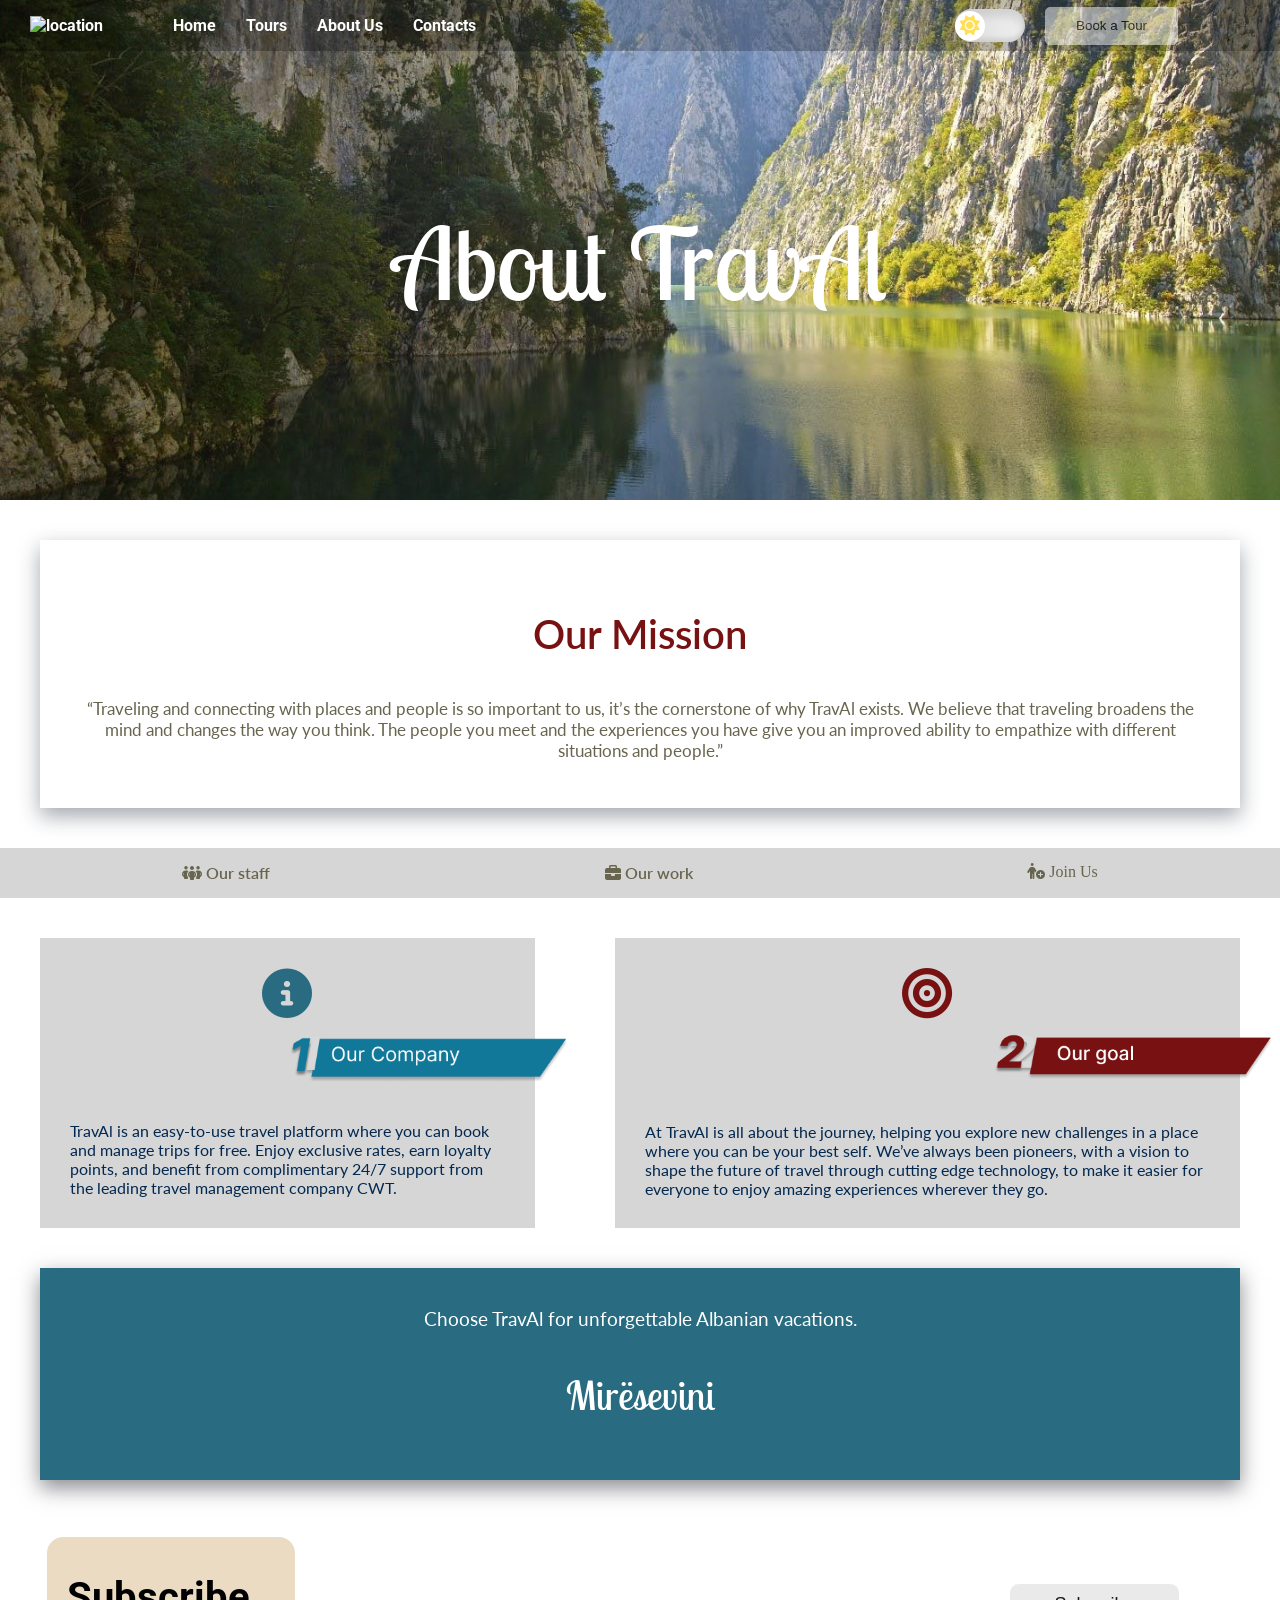
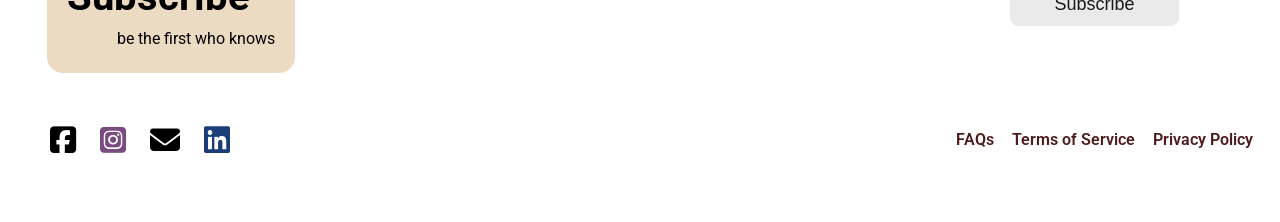
==== Views/aboutUs1.html @ ff3164f6 "Merge pull request #1 from IlviCumani/Amara Amara" ====
<!DOCTYPE html>
<html lang="en">
<head>
  <meta charset="UTF-8">
  <meta name="viewport" content="width=device-width, initial-scale=1.0">
  <title>About TravAl</title>
  <link rel="stylesheet" href="../css/Styling.css">
  <link rel="stylesheet" href="../css/wintermode.css">
  <script src="https://code.jquery.com/jquery-3.6.0.min.js"></script>
</head>
<body>
   <!-- -------------------------------HEADER---------------------- -->
   <div class="container1">
    <header class="header">
    <nav class="navbar1">
      <div class="brand-titlee"> <a href="#"><img src="../Images/location.png" id="location" alt="location"></a></div>
      <div class="elements">
        <ul>
          <li><a href="./index.html" class="l" id="l0">Home</a></li>
    <li><a href="#" class="l" id="l1">Tours</a></li>
    <li><a href="./aboutUs1.html" class="l" id="l2">About Us</a></li>
    <li><a href="./contact.html" class="l" id="l3">Contacts</a></li>
  </ul>
  </div>
  </nav>
  <nav class="navbar2">
    <div class="btnn summer-mode" >
      <div class="btnn__indicator summer-mode">
        <div class="btnn__icon-container">
          <i class="btnn__icon fa-solid summer-mode"></i>
        </div>
      </div>
    </div>
    <button class="booking">Book a Tour</button>
  
    <div class="lang-menuu">
      <div class="selected-langg">
      </div>
      <ul>
        <li><a id="en" class="lang-btn active" href="" language="english" >English</a></li>
        <li><a id="de" class="lang-btn" href="" language="german">German</a></li>
        <li><a id="it" class="lang-btn" href="" language="italian">Italian</a></li>
        <li><a id="fr" class="lang-btn" href="" language="french">French</a></li>
        <li><a id="es" class="lang-btn" href="" language="espanol">Espanol</a></li>
      </ul>
    </div>
    <a href="" class="toggle-buttonn">
      <span class="bar"></span>
      <span class="bar"></span>
      <span class="bar"></span>
    </a>
  </nav>
  </header>
  </div>

  <div class="titlee summer-mode" id="t">
    <p>About TravAl</p>
  </div>
  <!-- ---------------------------------HEADER FINISHED---------------------------- -->
  <div class="ourMission">
    <p class="title">Our Mission<p>
    <p class="content">“Traveling and connecting with places and people is so important to us, it’s the cornerstone of why TravAl exists.
      We believe that traveling broadens the mind and changes the way you think. The people you meet and the experiences you have give you an improved ability to empathize with different situations and people.”</p>
  </div>
  <div class="shortNav">
    <ul>
      <li><i class="fa-solid fa-people-group fa-bounce"></i> <a href="./ourStaff1.html">Our staff</a></li>
      <li><i class="fa-solid fa-briefcase fa-bounce"></i>  <a href="">Our work</a></li>
      <li id="join-us-icon"><i class="fa-solid fa-person-circle-plus fa-bounce"></i> Join Us</li>
    </ul>
  </div>
  <div class="travAlCards">
    <div class="ourCompany">
      <h1 style="margin: 0;"><i class="inIcon fa-solid fa-circle-info"></i></h1>
      <h1 class="t"><img src="../Images/title.png" alt="" id="t1"></h1>
      <p>TravAl is an easy-to-use travel platform where you can book and manage trips for free.
        Enjoy exclusive rates, earn loyalty points, and benefit from complimentary 24/7 support from the leading travel management company CWT.</p>
    </div>
    <div class="ourGoal">
      <h1 style="margin: 0;"><i class="inIcon fa-solid fa-bullseye"></i></h1>
      <h1 class="t"><img src="../Images/title2.png" alt="" id="t2"></h1>
      <p>At TravAl is all about the journey, helping you explore new challenges in a place where you can be your best self. We’ve always been pioneers, with a vision to shape the future of travel through cutting edge technology, to make it easier for everyone to enjoy amazing experiences wherever they go.</p>
    </div>
  </div>
  <div class="welcome">
    <p class="text">Choose TravAl for unforgettable Albanian vacations.</p>
    <p class="welcomeText">Mirësevini</p>
  </div>
  
  <!-- -----------------------FOOTER------------------ -->
  <div class="container2" id="c2">
    <div class="shore-part">
      <div class="sub" id="sub">
        <h1>Subscribe</h1>
        <p>be the first who knows</p>
      </div>
      <button class="btn">Subscribe</button>
    </div>
    <div class="shore2">
      <div class="socials">
      <ul>
        <li><i class="footer__icons fa-brands fa-square-facebook"></i></li>
        <li><i class="footer__icons fa-brands fa-square-instagram" style="color: #7a4b81;"></i></li>
        <li><i class="footer__icons fa-solid fa-envelope"></i></li>
        <li><i class="footer__icons fa-brands fa-linkedin" style="color: #1a3d7a;"></i></li>
      </ul>
    </div>
    <div class="others">
      <a href="">FAQs</a>
      <a href="">Terms of Service</a>
      <a href="">Privacy Policy</a>
    </div>
    </div>
    <hr style="border:1px solid rgb(255, 255, 255);">
    <p class="cop">@copyright2023</p>
  </div>
  <div id="join-us-popup-container"></div>
  
  <!-- <script src="../Controlls/script.js"></script> -->
  <script src="../Controlls/load-join-us.js"></script>
  <script src="../Controlls/temp.js"></script>
</body>
</html>
---- css/Styling.css ----
@import url("https://fonts.googleapis.com/css2?family=Lato:wght@100;400&family=Lobster+Two&family=Montserrat:wght@400;600&family=Roboto:wght@100;400&family=Ubuntu&display=swap");
@import url("https://fonts.googleapis.com/css2?family=ABeeZee&display=swap");
@import url("https://fonts.googleapis.com/css2?family=ABeeZee&family=Lobster&display=swap");
@import url("https://fonts.googleapis.com/css2?family=Lobster+Two&family=Montserrat:wght@400;600&family=Roboto:wght@100;400&family=Ubuntu&display=swap");
@import url("https://cdnjs.cloudflare.com/ajax/libs/font-awesome/6.4.2/css/all.min.css");


/* -----------------------HEADER--------------------- */
#location{
  width: 100px;
  height: 100px;
}
.navbar{
  background-color: red;
}
.toggle-buttonn{
  position: absolute;
  /* top: .70rem; */
  right: 2rem;
  display: none;
  flex-direction: column;
  justify-content: space-between;
  width: 30px;
  height: 21px;
}
.toggle-buttonn .bar{
  height: 3px;
  width: 100%;
  background-color: white;
  border-radius: 10px;
}
.navbar1{
  display: flex;
  align-items: center;
}

.navbar2{
  display: flex;
  align-items: center;
  margin-right: 50px;
}

.navbar1 ul{
  /* position: absolute; */
  list-style: none;
  display: flex;
  flex-direction: row;
}
.navbar1 a{
  position: relative;
  text-decoration: none;
  margin-left: 30px;
  color: white;
  font-weight: bold;
  font-family: 'Roboto';
}
.l::before{
  content:'';
  position:absolute;
  top:100%;
  left:0;
  width:0;
  height:2px;
  background: #fff;
  transition: .3s;
}

.l:hover::before{
  width: 100%;
}
header{
  position:fixed;
  background: transparent;
  background-color: #0000003b;
  top:0;
  left:0;
  width: 100%;
  display: flex !important;
  justify-content: space-between;
  align-items: center;
  z-index:100;
}

.booking{
  background: white;
  color: black;
  opacity: 0.5;
  border: 1px white solid;
  border-radius: 5px;
  /* width: 100%; */
  padding-left: 30px;
  padding-right: 30px;
  height: 38px;
}

.booking:hover{
  background: white;
  opacity: 0.7;
}
.lang-menuu{
  margin-left: 20px;
  position: relative;
}

.lang-menuu ul{
  background-color: white;
  padding: 6px;
  border: 1px solid #f8f8f8;
  box-shadow: 0px 1px 10px rgba(0,0,0,0.2);
  /* list-style: none; */
  display: none;
  border-radius: 5px;
  position: absolute;
  top: 18px;
  right: 0;
}

.lang-menuu ul li a {
  width: 100px;
  display: block;
  padding: 5px;
}

.lang-menuu ul li{
  list-style: none;
  display: flex;
  justify-content: space-between;
}

.lang-menuu ul li a:before{
  content: '';
  display: inline-block;
  width: 32px;
  height: 32px;
  vertical-align: middle;
}

.lang-menuu:hover ul{
  display: block;
}
a{
  text-decoration: none;
}
.lang-menuu ul li a:hover{
  background-color: #f2f2f2;
}

#de::before{
  background-image: url(https://flagsapi.com/BE/flat/32.png);
}

#it::before{
  background-image: url(https://flagsapi.com/IT/flat/32.png);
}

#fr::before{
  background-image: url(https://flagsapi.com/FR/flat/32.png);
}

#es::before{
  background-image: url(https://flagsapi.com/ES/flat/32.png);
}

#en::before{
  background-image: url(https://flagsapi.com/US/flat/32.png);
}
.selected-langg{
  cursor:pointer;
  display: flex;
  justify-content: space-between;
  background-image: url(https://flagsapi.com/US/flat/32.png);
}

.selected-langg::before{
  content:'';
  display: block;
  width:32px;
  height:32px;
  /* background-image: url(https://flagsapi.com/US/flat/32.png); */
}
*{
  
  box-sizing: border-box;
}

/*---------------------------------BUTTONNNNNN---------------------------*/
:root{
  --dark-icon-color: #fff;
  --dark-color:#2b2b2b;
  --light-color:#f7f7f7;
  --light-icon-color:#FFDE59;
}
.btnn{
  background-color: #fff;
  width:70px;
  height:33px;
  border-radius: 3em;
  margin-right: 20px;
  box-shadow: inset 0 8px 60px rgba(0,0,0, .1), 
              inset 0 8px 8px rgba(0,0,0, .1),
              inset 0 -4px 4px rgba(0,0,0, .1);
  position: relative;
  display: flex;
  align-items: center;
  cursor: pointer;
}

.btnn__indicator{

  background-color: #fff;
  width:30px;
  height:30px;
  border-radius:20px;
  position: absolute;
  box-shadow: 0 8px 40px rgba(0,0,0, .2);
  transition: transform .3s ease;
}

.btnn__icon-container{
  width: 100%;
  height: 100%;

  display: flex;
  justify-content: center;
  align-items: center;
}

.btnn__icon{
  color: var(--light-icon-color);
}

.btnn__icon{
  font-size: 20px !important;
}
.elements ul li a{
  text-decoration: none;
  color: white;
}
/*----------------------Winter mode----------------*/
body.wintermode{
  /* background-image: url("../Images/winter.jpeg"); */
}

.lang-menuu ul li a {
  text-decoration: none;
}
/* .wintermode .btnn{
  box-shadow: inset 0 8px 60px rgba(0,0,0, .3), 
              inset 8px 0  8px rgba(0,0,0, .3),
              inset 0 -4px 4px rgba(0,0,0, .3);
}
.wintermode .btnn__indicator{
  transform: translateX(40px);
  background-color: var(--dark-color);
  box-shadow: 0 8px 40px rgba(0,0,0, .3);
}

.wintermode .btnn__icon{
  color:var(--dark-icon-color);
} */

/* --------------ANIMATION----------------- */
.btnn__icon.animated{
  animation: spin 0.5s;
}

@keyframes spin{
  to{
    transform: rotate(360deg);
  }
}



/* ----------------------SEARCH-------------------------------- */
.search-barr
{
  width: 100%;
  background-color: rgba(255,255,255,0.4);
  border: 1px solid rgb(169, 169, 62);
  display: flex;
  align-items: center;
  padding: 10px 20px;
}
.search-barr img{
  width:40px;
  height: 35px;
}

.search-barr input{
  background: transparent;
  flex: 1;
  border:0;
  outline: none;
  padding: 4px 5px;
  font-size: 20px;
}

.search-barr button{
  border: 0;
  width:40px;
  height:40px;
  background: transparent;
  cursor: pointer;
}

/* ------------------RESPONSIVE---------------- */
  @media only screen and (max-width: 850px) and (min-width: 601px){
    .toggle-buttonn{
      display: flex;
    }
    .elements ul{
      position: absolute;
      display: flex;
      flex-direction: column;
      width:100%;
      text-align: center;
      padding-left: 0;
      margin: 0;
      background-color: rgb(130 169 164 / 90%);;
    }

    .elements ul li:hover{
      width: 100%;
      background-color: #2b2b2b44;
    }
    .elements ul li{
      padding: 15px;
    }
    .elements.active{
      display: flex;
    }
    .elements{
      display: none;
      width: 100%;
    }
    .navbar1{
      flex-direction: column;
      align-items: flex-start;
    }
    .btnn{
      width: 80px;
    height: 33px;
    margin-right: 367px
    }
    /* .wintermode .btnn__indicator{
      transform: translateX(50px);
    } */
    .booking{
      position: absolute;
      margin-left: 124px; 
    }

    .lang-menuu{
      position: absolute;
      margin-left: 311px;
    }
  }

  @media screen and (max-width: 600px){
    .toggle-buttonn{
      display: flex;
    }
    .elements ul{
      position: absolute;
      display: flex;
      flex-direction: column;
      width:100%;
      /* height: 202px; */
      text-align: center;
      padding-left: 0;
      margin: 0;
      background-color: rgb(130 169 164 / 90%);;
    }

    .elements ul li:hover{
      width: 100%;
      background-color: #2b2b2b44;
    }
    .elements ul li{
      padding: 15px;
    }
    .elements.active{
      display: flex;
    }
    .elements{
      display: none;
      width: 100%;
    }
    .navbar1{
      flex-direction: column;
      align-items: flex-start;
    }
      .btnn{
        border-radius: 50%;
        width: 10px;
        height: 10px;
      }

      /* .wintermode .btnn__indicator{
        transform: translateX(0);
        background-color: var(--dark-color);
        box-shadow: 0 8px 40px rgba(0,0,0, .3);
      } */

      .booking{
        margin-left: 30px;
        margin-right: 165px;
        width: 146px;
      }
      
      .lang-menuu{
        position: absolute;
        margin-left: 244px;
        /* margin-left:290px; */
      }
  }

  @media screen and (max-width:390px){
    .booking{
      margin-right: 0;
      font-size: 13px;
      height: 42px;
    }
    #sum{
      margin-left: 43px !important;
    }
    .IndexTitle p{
        font-size: 70px !important;
    }
    .btnn{
      margin-top: 511px;
      display: none;
    }
    .btnn.active{
      position: absolute;
      display: block;
    }
    .lang-menuu{
      margin-left: 0;
      position: absolute;
      margin-top: 532px;
      margin-left: 0;
      display: none
    }
    .lang-menuu.active{
      display: block;
      margin-left: 59px;
    }
    .navbar2{
      margin-right: 94px;
    }
    .booking{
      width: 109px;
      margin-left: 0;
    }
    .elements ul{
      height: 244px;
    }
  }
  @media only screen and (max-width: 500px) and (min-width: 391px){
    .booking{
      margin-right: 0;
      font-size: 13px;
    }
    #sum{
      margin-left: 100px !important;
    }
    .lang-menuu{
      margin-left: 0;
      position: absolute;
      margin-top: 532px;
      margin-left: 0;
      display: none
    }
    .lang-menuu.active{
      display: block;
      margin-left: 90px;
    }
    .navbar2{
      margin-right: 131px;
    }
    .booking{
      width: 132px;
    }
    .elements ul{
      height: 244px;
    }
  }

/* -----------------------------ABOUT US------------------------------- */
.titlee{
  background-image: url('../Images/aboutUsImg.jpeg');
  height: 500px;
  background-position: center;
  background-size: cover;
  background-repeat: no-repeat;
}
.titlee p{
  font-family: 'Lobster Two';
  font-size: 100px;
  color: white;
  margin-top: 0;
  padding-top: 200px;
  text-align: center;
}

body{
  margin: 0;
  padding: 0;
  min-height: 70vh;
}
.aboutTravAl{
  background-color: #A59B8D;
}

.titlee{
  left: 0; 
  right: 0; 
  margin-left: auto; 
  margin-right: auto; 
}
.ourMission{
  padding: 30px;
  margin: 40px;
  box-shadow: 0 8px 20px rgb(22 35 49 / 40%)
}

.title{
  font-family: 'Lato';
  text-align: center;
  /* color: #68654e; */
  color: rgb(120, 18, 18);
  font-weight:600;
  font-size: 40px;
}
.content{
  font-family: 'Lato';
  /* color: white; */
  color: #68654e;
  font-weight: 400;
  font-size: 17px;
  text-align: center;
}

.shortNav{
  background-color: #d6d6d6;
  margin: 0;
}

.shortNav ul{
  list-style: none;
  display: flex;
  flex-direction: row;
  justify-content: space-around;
  padding: 15px;
  color: #68654e;
  margin: 0;
}

.shortNav ul li a{
  color: #68654e;
  text-decoration: none;
  font-weight: 600;
  font-family: 'Lato';
}

.travAlCards{
  display: flex;
  flex-direction: row;
  justify-content: space-evenly;
  /* margin: 40px; */
}

.ourCompany, .ourGoal{
  background-color: #d6d6d6;
  padding: 30px;
  margin: 40px;
}
.ourCompany:hover, .ourGoal:hover{
  box-shadow: 0 8px 20px rgb(22 35 49 / 40%)
}
.ourCompany h1{
  text-align: center;
  color: #296C81;
}
.ourGoal h1{
  text-align: center;
  color: rgb(120, 18, 18);
}

.ourCompany p, .ourGoal p{
  font-family: 'Lato';
  color: rgb(3, 40, 80);
  margin: 0;
}

.welcome{
  background-color: #296C81;
  margin-left: 40px;
  margin-right: 40px;
  margin-bottom: 40px;
  padding: 20px;
  box-shadow: rgb(22 24 36 / 50%) 0px 8px 20px;
}
.text{
  font-family: 'Lato';
  text-align: center;
  color: white;
  font-size: larger;
}

.welcomeText{
  font-family: 'Lobster two';
  text-align: center;
  color: white;
  font-size: 40px;
}

.inIcon{
  font-size: 50px !important;
}
@media screen and (max-width:789px){
  .travAlCards{
    display: flex;
    flex-direction: column;
    justify-content: space-evenly;
    /* margin: 40px; */
  }
  .ourCompany, .ourGoal{
    background-color: #D9D9D9;
    padding: 30px;
    margin-right: 40px;
    margin-left: 40px;
  }
  .ourCompany{
    margin-bottom: 0;
  }
  #t1, #t2{
    left: 20px;
    right: 20px;
  }
}
.t{
  display: flex;
  justify-content: right;
  margin-top: 5px;
  margin-bottom: 0;
}
.h1__icon{
  font-size:30px !important;
}
#t1, #t2{
  width: 280px;
  display: flex;
  justify-content: right;
  position: relative;
  overflow: visible;
	margin-left: -5vw;
	margin-right: -5vw;
	position: relative;
}



/* ------------------------------------------OUR STAFF-------------------------------------- */
#bs{
  background-color: #dbdbdb;
}

#meetAndGreet{
  text-align: center;
  font-size: 35px;
  font-family: 'Lato';
  color: #063456;
  font-weight: 600;
}
.staff-background-cards{
  height: 220px;
  margin-top: 130px;
  background-color: #063456;
  display: flex;
  flex-direction: row;
  justify-content: space-evenly;
  margin-bottom: 200px;
}


.staff-body-cards{
  position: relative;
  display: flex;
  flex-direction: row;
  justify-content: space-between;
  width: 300px;
  height: 340px;
  bottom: 70px;
  /* object-fit: cover;  */
  background-position: center; 
  background-size: cover;
  overflow: visible; 
  transition: transform 0.3s;
}
.StaffTitle{
  background-image: url(../Images/staff.jpg);
  height: 500px;
  background-size: cover;
  background-repeat: no-repeat; 
  background-position: center;
}
.StaffTitle::before {
  content: "";
  position: absolute;
  top: 0;
  left: 0;
  width: 100%;
  height: 500px;
  background-color: rgba(0, 0, 0, 0.5); 
  opacity: 0.7; 
}
.StaffTitle p {
  position: relative;
  text-align: center;
  align-items: center;
  font-family: 'Lato';
  color: white;
  margin: 0;
  font-size: 90px;
  padding-top: 200px;
}
.staff-body-cards::before {
  content: "";
  position: absolute;
  top: 0px;
  right: 0px;
  bottom: 0px;
  left: 0px;
  background-color: rgba(0,0,0,0.25);
}

.staff-body-cards:hover {
  transform: translateY(-20px); /* Move card up on hover */
}
.social-ribon{
  position: relative;
  width: 40px;
  height: 340px;
  background-color: #9FAFBB; 
}
.social__icon{
  font-size: 20px;
}
.social-ribon ul{
  list-style: none;
  display: inline-block;
  padding-left: 10px;
  margin-top: 105px;
  margin-right: 20px;
  /* padding-right: 3px; */
}
.social-ribon ul li a{
  text-decoration: none;
  color: white;
}
.social-ribon ul li{
  padding-bottom: 20px;
}
.btnn.disabled{
  pointer-events: none;
  opacity: 0.5;
}
.name{
  /* position: absolute; */
  margin-left: 43px;
  font-family: 'Lato';
  font-weight: bolder;
  color: white;
  position: relative;
  margin-top: 165px;
  font-size: 26px;
}
.profession{
  margin-left: 43px;
  font-family: 'Lato';
  font-weight: bolder;
  color: white;
  position: relative;
  font-weight: 100;
  font-size: 19px;
  margin-top: -25px;
}
.info{
  color: white;
  position: relative;
  font-family: 'Lato';
  padding: 10px;
  visibility: hidden;
  /* opacity: 0; */
  transition: opacity 0.3s, visibility 0s 0.3s; 
}

.staff-body-cards:hover .info {
  visibility: visible;
  /* opacity: 1; */
  transition-delay: 0s;
}

@media screen and (max-width:700px){
  .StaffTitle p {
    font-size: 60px;
  }
}

@media screen and (max-width:975px){
  .staff-background-cards{
    color:#dbdbdb;
    flex-direction: column;
    align-items: center; 
    height: auto;
    /* margin-top: 100px;
    margin-bottom: 100px; */
    row-gap: 70px;
    margin-bottom: 110px;
  }

  .staff-body-cards{
    display: flex;
    flex-direction: column;
    overflow: visible;
  }

  .social-ribon{
    width: 300px;
    height: 40px;
  }
  .staff-body-cards:hover {
    transform: translateY(-20px); 
  }

  .social-ribon ul {
    display: flex;
    flex-direction: row;
    justify-content: space-evenly;
    margin-top: 10px;
  }
  .social-ribon ul li{
    padding-bottom: 0;
  }
}
.containerS{
  background-color: #968971d6;
}

/* ---------------------------------Homepage PAGE------------------------------------ */
/*featured tours*/
.featured-tours{
  display: flex;
  flex-direction: row;
  flex-wrap: wrap;
  justify-content: space-evenly;
  margin-top: 38px;

}
.featured-imgs
{
   height: 80%;
   width:100%;
   transition: height 0.3s ease-in;
  
   /* border-top-left-radius: 10%;
   border-top-right-radius: 10%; */
}

.horizontal-featured-imgs{
   height: 100%;
   width: 80%;
   transition: width 0.3s ease-in;
   /* border-radius: 10%; */
}
.cards{
  position: relative;
   width: 20%;
   background-color: #F0E1BA;
   display: flex;
   height: 350px;
   flex-direction: column;
   flex: 0 1 23%;
   /* border-radius: 10%; */
}
.horizontal-cards{
   height: 150px;
   background-color: #F0E1BA;
   display: flex;
   position: relative;
}
.horizontal-cards-div{
   display: flex;
   flex-direction: column;
   width: 30%;
   height: 350px;
   justify-content: space-between;
   flex: 0 1 23%;
}

.card-p, .hidden{
  padding: 7px;
  font-family: 'ABeeZee', sans-serif;
  color: #187D9D;
  font-size: 15px;
  margin-bottom: 0;
  overflow: hidden;
}

.visit{
  position: absolute; 
  top: 70px;
  right: 23%; 
  color: aliceblue; 
  font-family: 'Lobster', cursive; 
  font-size: 40px;
  text-align: center;
}

.cards:hover .text-div
{
  height: 60%;
}

.cards:hover .plus , .horizontal-cards:hover .horizontal-plus
{
 transform: rotate(180deg);
}

.cards:hover .hidden
{
  /* display: block; */
  opacity: 1;
}
.horizontal-cards:hover .horizontal-text-div
{
  width: 50%;
}

.horizontal-cards:hover .hidden
{
  /* display: block; */
  opacity: 1;
}

/* .cards:hover{
  cursor: pointer;
}

.horizontal-cards:hover{
  cursor: pointer;
} */

.cards .text-div
{
  background-color:#F0E1BA;
  position: absolute;
  width: 100%; 
  transition: height 0.6s ease-in;
  height: 30%;
  bottom: 0;
}

.horizontal-text-div{
  background-color:#F0E1BA;
  position: absolute;
  width: 40%;
  height: 100%;
  transition: width 0.6s ease-in;
  right: 0;
}

.plus{
  height: 30px;
  width: 30px;
  position: absolute;
  top:-8px;
  right: 5px;
  background-color: #187D9D;
  border-radius: 50%;
  cursor: pointer;
  transition: transform 0.6s ease;
 
}


.plus p, .horizontal-plus p{
  text-align: center;
  color: white;
  font-family: 'ABeeZee', sans-serif;
  font-size: 22px;
}

.horizontal-plus{
  height: 30px;
  width: 30px;
  position: absolute;
  background-color: #187D9D;
  border-radius: 50%;
  bottom: 5px;
  right: 95%;
  cursor: pointer;
  transition: transform 0.6s ease;
}

.hidden{
 opacity: 0;
 transition: opacity 1s ease-in;
 text-wrap: nowrap;
}


.italics{
  font-style: italic;
  padding-left: 7px;
  padding-top: 7px;
  font-family: 'ABeeZee', sans-serif;
  color: #187D9D;
  font-size: 10px;
  margin-bottom: 0px;
}

#more-div{
  background-color:#F0E1BA;
  border-radius: 50%;
  position: absolute;
  bottom: 5px;
  right: 5px;
  cursor: pointer;
}

#more
{
  font-family: 'ABeeZee', sans-serif;
  text-align: center;
  padding: 10px;
  font-size: 12px;
  margin-bottom: 0px;
  color: #187D9D;

}

@media screen and (max-width:922px){
.cards{
  flex: 0 1 45%;
  margin: 10px;
}
.horizontal-cards-div{
  flex: 0 1 45%;
  margin: 10px;
}
}


@media screen and (max-width:450px ) {
  .cards{
      flex: 0 0 100%;
      
  }
  .horizontal-cards-div{
      flex: 0 0 100%;
  }
}
.IndexTitle{
  background-image: url('../Images/seashoree.jpg');
  height: 600px;
  padding-top: 170px;
  /* background-position: center; */
  background-repeat: no-repeat;
  background-size: cover;
}
.IndexTitle p{
  text-align: center;
  font-family: 'Lobster Two';
  font-size: 90px;
  color: white;
}
#sum{
  margin-top: -60px;
  margin-left: 180px;
}

#seasonal_vacation {
	font-family: "ABeeZee", sans-serif;
    background-color: #F0E1BA;
    margin-top: 90px;
}
.carousel {
	margin: 30px auto 60px;
	padding: 0 80px;
}
.carousel .carousel-item {
	text-align: center;
	overflow: none;
}
.carousel .carousel-item h4 {
    font-size: 30px;
    text-align: center;
	font-family: 'ABeeZee', sans-serif;
    margin-bottom: 20px;
}
.carousel .carousel-item img {
    width: 100%;
    height: 230px;
	display: inline-block;
}

.carousel .carousel-item .more-btn {    
	border-radius: 0;
	font-size: 12px;
	text-transform: uppercase;
	font-weight: bold;
	border: none;
	background: #828184aa;
	padding: 6px 15px;
	margin-top: 5px;
    color: #fff;
    
}

.carousel .carousel-item .more-btn:hover {
	background: #8c5bff;
}

.carousel .carousel-item .more-btn i {
	font-size: 14px;
	font-weight: bold;
	margin-left: 5px;
}
.carousel .thumb-wrapper {
    height: 100%;
	margin: 5px;
	text-align: right;
	background: #FAF2DC;
	box-shadow: 0px 2px 2px rgba(0,0,0,0.1);   
}
.carousel .thumb-content {
	padding: 15px;
	font-size: 13px;
}
.carousel-control-prev, .carousel-control-next {
	height: 44px;
	width: 44px;
	background: none;	
	margin: auto 0;
	border-radius: 50%;
	border: 3px solid rgba(0, 0, 0, 0.8);
}
.carousel-control-prev i, .carousel-control-next i {
	font-size: 36px;
	position: absolute;
	top: 50%;
	display: inline-block;
	margin: -19px 0 0 0;
	z-index: 5;
	left: 0;
	right: 0;
	color: rgba(0, 0, 0, 0.8);
	text-shadow: none;
	font-weight: bold;
}
.carousel-control-prev i {
	margin-left: -3px;
}
.carousel-control-next i {
	margin-right: -3px;
}
.carousel-indicators {
	bottom: -50px;
}
.carousel-indicators li, .carousel-indicators li.active {
	width: 10px;
	height: 10px;
	border-radius: 50%;
	margin: 4px;
	border: none;
}
.carousel-indicators li {	
	background: #ababab;
}
.carousel-indicators li.active {	
	background: #555;
}

.seasonal_vacation_heading{
    font-family: "Lobster Two", cursive;
    font-size: 50px;
    margin-bottom: 30px;
}

@media screen and (max-width: 998px) {
    /* #seasonal_vacation{
        margin: 0px;
    } */

    .carousel .carousel-item img {
        width: 100%;
        height: 200px;
    }
    .carousel .carousel-item h4 {
        font-size: 25px;
        margin-bottom: 10px;
    }
    .carousel .carousel-item .btn {
        margin-top: 15px;
    }
    .carousel-control-prev, .carousel-control-next {
        height: 34px;
        width: 34px;
    }
    .carousel-control-prev i, .carousel-control-next i {
        font-size: 22px;
        margin-top: -12px;
    }
    .carousel .thumb-wrapper {
        height: auto;
        margin: 5px;
        text-align: center;
    }
    .carousel .thumb-content {
        padding: 5px;
    }

}

@media screen and (max-width: 400px) {
    .seasonal_vacation_heading{
        font-size: 20px;
        margin-bottom: 8px;
    }

    .carousel .carousel-item img {
        width: 100%;
        height: 150px;
    }

    .carousel .carousel-item h4 {
        font-size: 15px;
        margin-bottom: 0px;
    }

    .carousel .carousel-item .more-btn {
        margin-top: 5px;
        font-size: 10px;
        padding: 5px;
    }

    .carousel-control-next ,
    .carousel-control-prev {
        display:  none;
    }

    .carousel {
        padding: 0;
    }

    .carousel .thumb-wrapper {
        width: 100%;
        text-align: center;
    }
}

/* -------------------------------------FOOTER--------------------------------------- */
.shore-part{
  display: flex;
  justify-content: space-between;
  align-items: center;
  /* background-image:url('../Images/shore.png'); */
  background-size: cover;
  height: 170px;
  background-position: center;
}
.sub{
  display: flex;
    flex-direction: column;
    font-family: 'Roboto';
    margin-left: 47px;
    background-color: #e1c8a5a8;
    padding-top: 9px;
    padding-bottom: 9px;
    padding-left: 20px;
    padding-right: 20px;
    border-radius: 16px;
}

.sub h1{
  font-size: 40px;
}
.sub p {
  margin-top: -18px;
  margin-left: 50px;
}

.btn{
  margin-right: 100px;
  color: black;
  background-color: #E8E8E8;
  border: 1px white solid;
  opacity: 0.9;
  width: 171px;
  height: 44px;
  font-size: large;
  border-radius: 10px;
}

.btn:hover{
  background-color: #d0cfcf;
}

.shore2{
  display: flex;
  align-items: center;
  justify-content: space-between;
  /* background-image: url("../Images/sand.jpg"); */
  height: 100px;
  /* background-size: cover;
  background-position: center; */
}

.container2{
  background-image: url("../Images/sand.jpg");
  background-size: cover;
  background-position: center;
}
.shore2 ul li{
  list-style: none;
  display: inline;
}

.footer__icons{
  font-size:30px ;
  margin: 10px;
}
.others a:link{
  text-decoration: none;
  color: rgb(69, 23, 23);
  font-weight: 600;
  margin: 7px;
  font-family: 'Roboto';
}
.others a:visited{
  color:rgb(78, 27, 27);
}
.others a:hover{
  background-color: rgb(128, 100, 66);
  border-radius: 10px;
  padding: 7px;
  color: white;
}

.others{
  margin: 20px;
}

.cop{
  font-family: 'Roboto';
  color: #fff;
  text-align: center;
  margin-top: -5px;
  font-weight: 600px;
  margin-bottom: 0;
}

@media screen and (max-width: 700px){
  
  .sub h1{
    font-size: 30px;
  }

  .sub p {
    margin-top: -17px;
    margin-left: 27px;
    font-size: 14px;
  }

  .btn {
    margin-right: 30px;
    color: black;
    background-color: #E8E8E8;
    border: 1px white solid;
    opacity: 0.9;
    text-align: center;
    width: 100px;
    height: 50px;
    font-size: medium;
    border-radius: 10px;
  }
  .shore2{
    display: flex;
    align-items: center;
    flex-direction: column;
    /* background-image: url("../Images/sand.jpg"); */
    height: 160px;
    /* background-size: cover;
    background-position: center; */
  }
  
  .others a{
    display: list-item;
    list-style: none;
    text-align: center;
    row-gap: 10px;
  }

  .others{
    margin: 0;
  }
}

/* ---------------------------------MAP-------------------------------- */
.circle{
  /* border-radius: 50%; */
  background-color: transparent;
  /* width: 56px;
  height: 56px; */
  /* margin-left: 200px;
  margin-top: 140px; */
  position: absolute;
}
.map{
  display: flex;
}
---- css/wintermode.css ----
.winter-mode{
    &&.contact-hero{
        background-image: url("../Images/ContactPageImg/WinterForest.jpg");
    }

    &&#contact-method-section{
        background: linear-gradient(
            to bottom,
            rgba(153, 164, 220, 1) 40%,
            rgba(37, 46, 88, 1) 70%,
            rgba(20, 23, 38, 1)95%,
            rgba(20, 23, 38, 0.17)
        );
    }

    &&.form-container{
        background-image: url("../Images/ContactPageImg/WinterCAMPING.jpeg");
    }

    &&#seasonal_vacation{
        background-color: rgba(153, 164, 220, 0.7);
        cursor: pointer;
    }

    && .enabled{
        background-color: rgba(153, 164, 220, 0.7);
        cursor: pointer;
    }
   
    &&.IndexTitle{
        background-image: url("../Images/winter.jpeg");
    }

    &&.titlee{
        background-image: url("../Images/aboutUsWinter.jpg");
    }


    /* -------------TOGGLE BUTTON------------------ */
    &&.btnn{
      box-shadow: inset 0 8px 60px rgba(0,0,0, .3), 
                  inset 8px 0  8px rgba(0,0,0, .3),
                  inset 0 -4px 4px rgba(0,0,0, .3);
    }
    &&.btnn__indicator{
      transform: translateX(50px);
      background-color: #2b2b2b;
      box-shadow: 0 8px 40px rgba(0,0,0, .3);
    }
    
    &&.btnn__icon{
      color:#fff;
    }
  
    @media screen and (min-width:850px) {
      &&.btnn__indicator{
        transform: translateX(40px);
      }
    }
  
    @media screen and (max-width:600px){
      &&.btnn__indicator{
        transform: translateX(0);
        background-color: var(--dark-color);
        box-shadow: 0 8px 40px rgba(0,0,0, .3);
      }
    }

    /* ------------------FOOTER------------------- */
    &&.container2{
      background-image: url("../Images/snow.jpg");
    }
    &&.sub{
      background-color: rgba(153, 164, 220, 0.3);
    }


    /*------------------------INDEX PAGE CARDS------------------------*/
    &&.text-div{
      background-color: #b7bfe6;
    }

    &&.horizontal-text-div{
      background-color: #b7bfe6;
    }
    /*------------------------TOURS PAGE------------------------*/
    &&.tours-bg{
      background-color:rgb(192 206 218);
    
    }

    
}
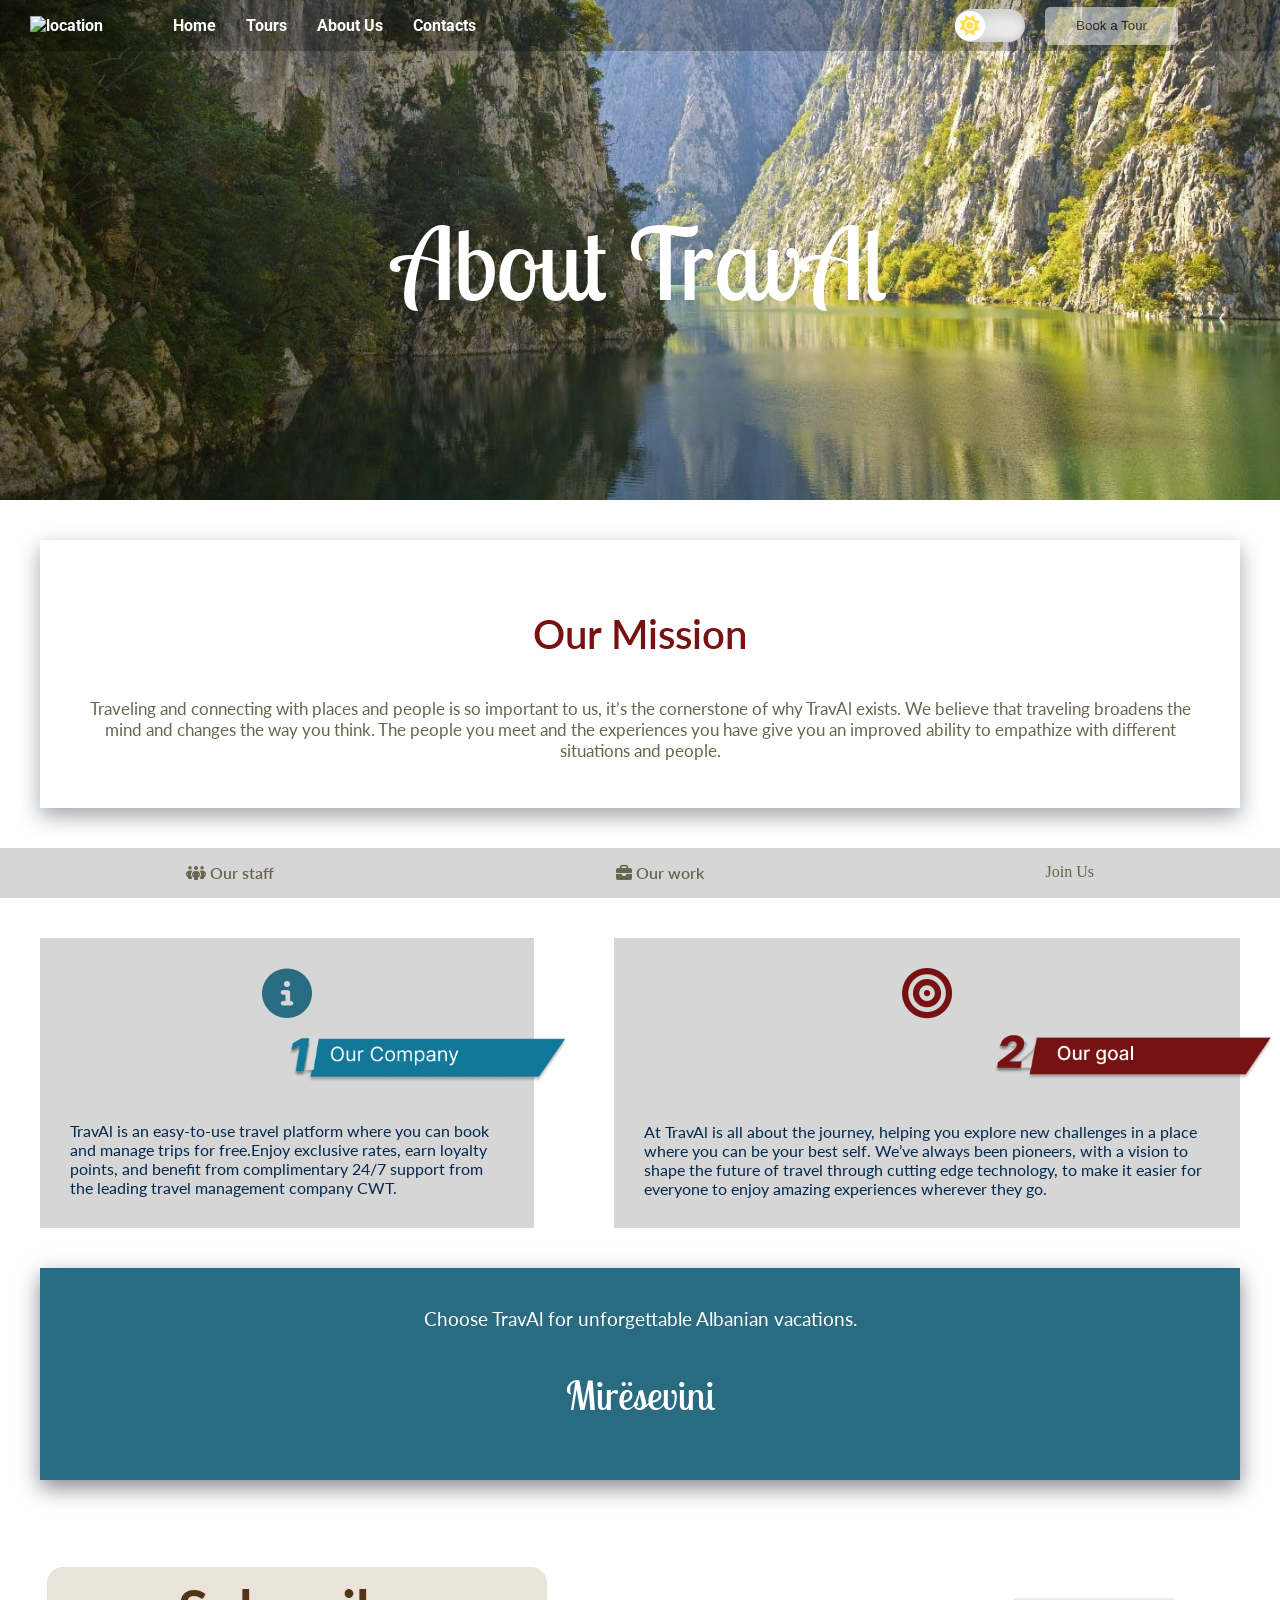
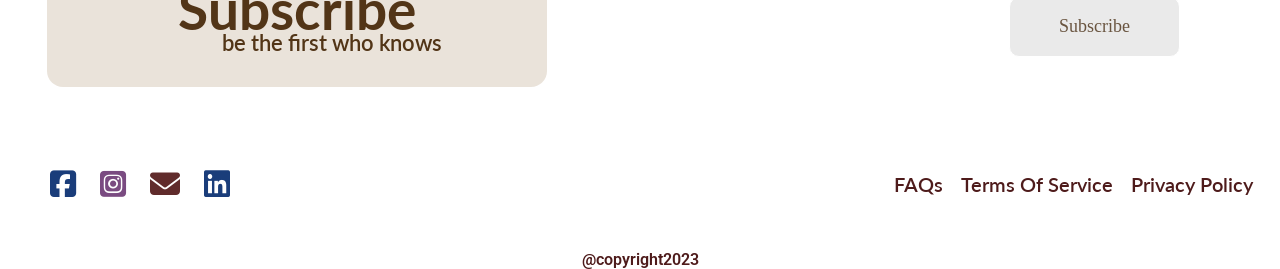
==== commit a6f9fe61: "Merge pull request #2 from IlviCumani/Amara Amara" ====
--- a/Views/aboutUs1.html
+++ b/Views/aboutUs1.html
@@ -1,123 +1,181 @@
 <!DOCTYPE html>
 <html lang="en">
-<head>
-  <meta charset="UTF-8">
-  <meta name="viewport" content="width=device-width, initial-scale=1.0">
-  <title>About TravAl</title>
-  <link rel="stylesheet" href="../css/Styling.css">
-  <link rel="stylesheet" href="../css/wintermode.css">
-  <script src="https://code.jquery.com/jquery-3.6.0.min.js"></script>
-</head>
-<body>
-   <!-- -------------------------------HEADER---------------------- -->
-   <div class="container1">
-    <header class="header">
-    <nav class="navbar1">
-      <div class="brand-titlee"> <a href="#"><img src="../Images/location.png" id="location" alt="location"></a></div>
-      <div class="elements">
-        <ul>
-          <li><a href="./index.html" class="l" id="l0">Home</a></li>
-    <li><a href="#" class="l" id="l1">Tours</a></li>
-    <li><a href="./aboutUs1.html" class="l" id="l2">About Us</a></li>
-    <li><a href="./contact.html" class="l" id="l3">Contacts</a></li>
-  </ul>
-  </div>
-  </nav>
-  <nav class="navbar2">
-    <div class="btnn summer-mode" >
-      <div class="btnn__indicator summer-mode">
-        <div class="btnn__icon-container">
-          <i class="btnn__icon fa-solid summer-mode"></i>
+  <head>
+    <meta charset="UTF-8" />
+    <meta name="viewport" content="width=device-width, initial-scale=1.0" />
+    <title>About TravAl</title>
+    <link rel="icon" href="../Images/Logo/FavLogo.png"/>
+    <link rel="stylesheet" href="../css/Styling.css" />
+    <link rel="stylesheet" href="../css/wintermode.css" />
+    <script src="https://code.jquery.com/jquery-3.6.0.min.js"></script>
+  </head>
+  <body>
+    <!-- -------------------------------HEADER---------------------- -->
+    <div class="container1 summer-mode">
+      <header class="header">
+        <nav class="navbar1">
+          <div class="brand-titlee">
+            <a href="#"
+              ><img src="../Images/location.png" id="location" alt="location"
+            /></a>
+          </div>
+          <div class="elements">
+            <ul>
+              <li><a href="./index.html" class="l" id="l0">Home</a></li>
+              <li><a href="./tours.html" class="l" id="l1">Tours</a></li>
+              <li><a href="./aboutUs1.html" class="l" id="l2">About Us</a></li>
+              <li><a href="./contact.html" class="l" id="l3">Contacts</a></li>
+            </ul>
+          </div>
+        </nav>
+        <nav class="navbar2">
+          <div class="btnn summer-mode">
+            <div class="btnn__indicator summer-mode">
+              <div class="btnn__icon-container">
+                <i class="btnn__icon fa-solid summer-mode"></i>
+              </div>
+            </div>
+          </div>
+          <button class="booking">Book a Tour</button>
+
+          <div class="lang-menuu">
+            <div class="selected-langg"></div>
+            <ul>
+              <li>
+                <a id="en" class="lang-btn active" href="" language="english"
+                  >English</a
+                >
+              </li>
+              <li>
+                <a id="de" class="lang-btn" href="" language="german">German</a>
+              </li>
+              <li>
+                <a id="it" class="lang-btn" href="" language="italian"
+                  >Italian</a
+                >
+              </li>
+              <li>
+                <a id="fr" class="lang-btn" href="" language="french">French</a>
+              </li>
+              <li>
+                <a id="es" class="lang-btn" href="" language="espanol"
+                  >Espanol</a
+                >
+              </li>
+            </ul>
+          </div>
+          <a href="" class="toggle-buttonn">
+            <span class="bar"></span>
+            <span class="bar"></span>
+            <span class="bar"></span>
+          </a>
+        </nav>
+      </header>
+    </div>
+
+    <div class="titlee summer-mode" id="t">
+      <p id="paragraph">About TravAl</p>
+    </div>
+    <!-- ---------------------------------HEADER FINISHED---------------------------- -->
+    <div class="ourMission">
+      <p class="title">Our Mission</p>
+      <p></p>
+      <p class="content">
+        “Traveling and connecting with places and people is so important to us,
+        it's the cornerstone of why TravAl exists. We believe that traveling
+        broadens the mind and changes the way you think. The people you meet and
+        the experiences you have give you an improved ability to empathize with
+        different situations and people.”
+      </p>
+    </div>
+    <div class="shortNav">
+      <ul>
+        <li>
+          <i class="fa-solid fa-people-group fa-bounce"></i>
+          <a href="./ourStaff1.html" id="staff">Our staff</a>
+        </li>
+        <li>
+          <i class="fa-solid fa-briefcase fa-bounce"></i>
+          <a href="" id="work">Our work</a>
+        </li>
+        <li id="join-us-icon">
+          <i class="fa-solid fa-briefcase fa-bounce"></i>
+          <a href="#" id="join-us">Join us</a>
+        </li>
+      </ul>
+    </div>
+    <div class="travAlCards">
+      <div class="ourCompany">
+        <h1 style="margin: 0">
+          <i class="inIcon fa-solid fa-circle-info"></i>
+        </h1>
+        <h1 class="t"><img src="../Images/title.png" alt="" id="t1" /></h1>
+        <p class="ourCompany1">
+          TravAl is an easy-to-use travel platform where you can book and manage
+          trips for free. Enjoy exclusive rates, earn loyalty points, and
+          benefit from complimentary 24/7 support from the leading travel
+          management company CWT.
+        </p>
+      </div>
+      <div class="ourGoal">
+        <h1 style="margin: 0"><i class="inIcon fa-solid fa-bullseye"></i></h1>
+        <h1 class="t"><img src="../Images/title2.png" alt="" id="t2" /></h1>
+        <p class="ourGoal1">
+          At TravAl is all about the journey, helping you explore new challenges
+          in a place where you can be your best self. We’ve always been
+          pioneers, with a vision to shape the future of travel through cutting
+          edge technology, to make it easier for everyone to enjoy amazing
+          experiences wherever they go.
+        </p>
+      </div>
+    </div>
+    <div class="welcome">
+      <p class="text">Choose TravAl for unforgettable Albanian vacations.</p>
+      <p class="welcomeText">Mirësevini</p>
+    </div>
+    <div id="join-us-popup-container"></div>
+    <!-- -----------------------FOOTER------------------ -->
+    <div class="container2 summer-mode" id="c2">
+      <div class="shore-part">
+        <div class="sub summer-mode" id="sub">
+          <h1 id="subscribe">Subscribe</h1>
+          <p id="subscribeText">be the first who knows</p>
+        </div>
+        <button class="btn" id="btnn">Subscribe</button>
+      </div>
+      <div class="shore2">
+        <div class="socials">
+          <ul>
+            <li><i class="footer__icons fa-brands fa-square-facebook"></i></li>
+            <li>
+              <i
+                class="footer__icons fa-brands fa-square-instagram"
+                style="color: #7a4b81"
+              ></i>
+            </li>
+            <li><i class="footer__icons fa-solid fa-envelope"></i></li>
+            <li>
+              <i
+                class="footer__icons fa-brands fa-linkedin"
+                style="color: #1a3d7a"
+              ></i>
+            </li>
+          </ul>
+        </div>
+        <div class="others">
+          <a href="" id="f1">FAQs</a>
+          <a href="" id="f2">Terms of Service</a>
+          <a href="" id="f3">Privacy Policy</a>
         </div>
       </div>
+      <hr style="border: 1px solid rgb(255, 255, 255)" />
+      <p class="cop">@copyright2023</p>
     </div>
-    <button class="booking">Book a Tour</button>
-  
-    <div class="lang-menuu">
-      <div class="selected-langg">
-      </div>
-      <ul>
-        <li><a id="en" class="lang-btn active" href="" language="english" >English</a></li>
-        <li><a id="de" class="lang-btn" href="" language="german">German</a></li>
-        <li><a id="it" class="lang-btn" href="" language="italian">Italian</a></li>
-        <li><a id="fr" class="lang-btn" href="" language="french">French</a></li>
-        <li><a id="es" class="lang-btn" href="" language="espanol">Espanol</a></li>
-      </ul>
-    </div>
-    <a href="" class="toggle-buttonn">
-      <span class="bar"></span>
-      <span class="bar"></span>
-      <span class="bar"></span>
-    </a>
-  </nav>
-  </header>
-  </div>
 
-  <div class="titlee summer-mode" id="t">
-    <p>About TravAl</p>
-  </div>
-  <!-- ---------------------------------HEADER FINISHED---------------------------- -->
-  <div class="ourMission">
-    <p class="title">Our Mission<p>
-    <p class="content">“Traveling and connecting with places and people is so important to us, it’s the cornerstone of why TravAl exists.
-      We believe that traveling broadens the mind and changes the way you think. The people you meet and the experiences you have give you an improved ability to empathize with different situations and people.”</p>
-  </div>
-  <div class="shortNav">
-    <ul>
-      <li><i class="fa-solid fa-people-group fa-bounce"></i> <a href="./ourStaff1.html">Our staff</a></li>
-      <li><i class="fa-solid fa-briefcase fa-bounce"></i>  <a href="">Our work</a></li>
-      <li id="join-us-icon"><i class="fa-solid fa-person-circle-plus fa-bounce"></i> Join Us</li>
-    </ul>
-  </div>
-  <div class="travAlCards">
-    <div class="ourCompany">
-      <h1 style="margin: 0;"><i class="inIcon fa-solid fa-circle-info"></i></h1>
-      <h1 class="t"><img src="../Images/title.png" alt="" id="t1"></h1>
-      <p>TravAl is an easy-to-use travel platform where you can book and manage trips for free.
-        Enjoy exclusive rates, earn loyalty points, and benefit from complimentary 24/7 support from the leading travel management company CWT.</p>
-    </div>
-    <div class="ourGoal">
-      <h1 style="margin: 0;"><i class="inIcon fa-solid fa-bullseye"></i></h1>
-      <h1 class="t"><img src="../Images/title2.png" alt="" id="t2"></h1>
-      <p>At TravAl is all about the journey, helping you explore new challenges in a place where you can be your best self. We’ve always been pioneers, with a vision to shape the future of travel through cutting edge technology, to make it easier for everyone to enjoy amazing experiences wherever they go.</p>
-    </div>
-  </div>
-  <div class="welcome">
-    <p class="text">Choose TravAl for unforgettable Albanian vacations.</p>
-    <p class="welcomeText">Mirësevini</p>
-  </div>
-  
-  <!-- -----------------------FOOTER------------------ -->
-  <div class="container2" id="c2">
-    <div class="shore-part">
-      <div class="sub" id="sub">
-        <h1>Subscribe</h1>
-        <p>be the first who knows</p>
-      </div>
-      <button class="btn">Subscribe</button>
-    </div>
-    <div class="shore2">
-      <div class="socials">
-      <ul>
-        <li><i class="footer__icons fa-brands fa-square-facebook"></i></li>
-        <li><i class="footer__icons fa-brands fa-square-instagram" style="color: #7a4b81;"></i></li>
-        <li><i class="footer__icons fa-solid fa-envelope"></i></li>
-        <li><i class="footer__icons fa-brands fa-linkedin" style="color: #1a3d7a;"></i></li>
-      </ul>
-    </div>
-    <div class="others">
-      <a href="">FAQs</a>
-      <a href="">Terms of Service</a>
-      <a href="">Privacy Policy</a>
-    </div>
-    </div>
-    <hr style="border:1px solid rgb(255, 255, 255);">
-    <p class="cop">@copyright2023</p>
-  </div>
-  <div id="join-us-popup-container"></div>
-  
-  <!-- <script src="../Controlls/script.js"></script> -->
-  <script src="../Controlls/load-join-us.js"></script>
-  <script src="../Controlls/temp.js"></script>
-</body>
-</html>+    <!-- <script src="../Controlls/script.js"></script> -->
+    <script src="../Controlls/load-join-us.js"></script>
+    <script src="../Controlls/temp.js"></script>
+    <script src="../Controlls/header-Footer-Translation.js"></script>
+    <script src="../Controlls/aboutUsTranslation.js"></script>
+  </body>
+</html>
--- a/css/Styling.css
+++ b/css/Styling.css
@@ -847,7 +847,7 @@
   }
 }
 .containerS{
-  background-color: #968971d6;
+  background-color: #686359d6;
 }
 
 /* ---------------------------------Homepage PAGE------------------------------------ */
@@ -1270,38 +1270,48 @@
   align-items: center;
   /* background-image:url('../Images/shore.png'); */
   background-size: cover;
-  height: 170px;
+  /* height: 170px; */
   background-position: center;
 }
 .sub{
   display: flex;
     flex-direction: column;
-    font-family: 'Roboto';
-    margin-left: 47px;
-    background-color: #e1c8a5a8;
+    font-family: 'Lato';
+    /* color: #6d4727; */
+    margin: 47px;
+    width: 500px;
+    background-color: #dfd5c7a8;
     padding-top: 9px;
     padding-bottom: 9px;
     padding-left: 20px;
     padding-right: 20px;
     border-radius: 16px;
+    align-items: center;
 }
 
 .sub h1{
-  font-size: 40px;
+  font-size: 55px;
+  font-weight: bold;
+  color: #523517;
+  margin: 0;
 }
 .sub p {
-  margin-top: -18px;
-  margin-left: 50px;
+  margin-top: -13px;
+  margin-left: 70px;
+  font-size: 22px;
+  color: #523517;
+  font-weight: 600;
 }
 
 .btn{
   margin-right: 100px;
-  color: black;
+  color: #5a432c;
+  font-family: fantasy;
   background-color: #E8E8E8;
   border: 1px white solid;
   opacity: 0.9;
   width: 171px;
-  height: 44px;
+  height: 60px;
   font-size: large;
   border-radius: 10px;
 }
@@ -1323,7 +1333,7 @@
 .container2{
   background-image: url("../Images/sand.jpg");
   background-size: cover;
-  background-position: center;
+  background-position:center;
 }
 .shore2 ul li{
   list-style: none;
@@ -1336,10 +1346,11 @@
 }
 .others a:link{
   text-decoration: none;
-  color: rgb(69, 23, 23);
+  color: rgb(78 27 27);
   font-weight: 600;
   margin: 7px;
-  font-family: 'Roboto';
+  font-size: 20px;
+  font-family: 'Lato';
 }
 .others a:visited{
   color:rgb(78, 27, 27);
@@ -1359,31 +1370,38 @@
   font-family: 'Roboto';
   color: #fff;
   text-align: center;
-  margin-top: -5px;
-  font-weight: 600px;
+  margin-top: -2px;
+  font-weight: 600;
+  color: rgb(78, 27, 27);
   margin-bottom: 0;
 }
 
+.fa-square-facebook{
+  color: #1a3d7a;
+}
+.fa-envelope{
+  color:rgb(96, 43, 43);
+}
 @media screen and (max-width: 700px){
   
   .sub h1{
-    font-size: 30px;
+    font-size: 35px;
   }
 
   .sub p {
-    margin-top: -17px;
-    margin-left: 27px;
-    font-size: 14px;
+    margin-top: -4px;
+    margin-left: 60px;
+    font-size: 15px;
   }
 
   .btn {
     margin-right: 30px;
-    color: black;
+    color: #5a432c;
     background-color: #E8E8E8;
     border: 1px white solid;
     opacity: 0.9;
     text-align: center;
-    width: 100px;
+    width: 140px;
     height: 50px;
     font-size: medium;
     border-radius: 10px;
@@ -1404,22 +1422,955 @@
     text-align: center;
     row-gap: 10px;
   }
-
+  .others a:link{
+    font-size: 18px;
+  }
   .others{
     margin: 0;
   }
-}
-
+  hr{
+    margin-top: 40px;
+  }
+}
+@media screen and (max-width:500px){
+  .sub h1{
+    font-size: 30px;
+  }
+  .sub p {
+    margin-left: 30px;
+    font-size: 14px;
+  }
+}
 /* ---------------------------------MAP-------------------------------- */
-.circle{
+/* .circle{ */
   /* border-radius: 50%; */
-  background-color: transparent;
+  /* background-color: transparent; */
   /* width: 56px;
   height: 56px; */
   /* margin-left: 200px;
   margin-top: 140px; */
+  /* position: absolute;
+}
+.map{
+  display: flex;
+}
+
+
+
+
+
+/*------------------------------------------TOURS--------------------------------*/
+.tours-bg{
+  background-color: #F0E1BA;
+  margin: 0px;
+  background-image: none!important;
+}
+#main-img-tours{
+  height:600px;
+  width:100%;
+  filter: brightness(65%);
+  margin: 0;
+}
+
+#main-p-tours{
+  font-family: 'Lobster', cursive;
   position: absolute;
-}
-.map{
-  display: flex;
+  color: rgba(255, 255, 255, 45%);
+  font-size: 64px;
+  text-align: center;
+  margin: 0%;
+  top: 30%;
+  width: 100%;
+}
+
+#browse-p{
+  font-family: 'Lobster', cursive;
+  position: absolute;
+  color: white;
+  font-size: 24px;
+  text-align: center;
+  margin: 0%;
+  top: 80%;
+  width: 100%;
+  animation-name: fly-up;
+  animation-duration:1.4s;
+
+}
+
+@keyframes fly-up{
+  0% {opacity: 0; top:100%}
+  100% {opacity: 1;}
+}
+
+.more{
+  position: relative;
+}
+
+.div-cards{
+  position: relative;
+  display: flex;
+  flex-wrap: wrap;
+  margin-bottom: 50px;
+
+}
+
+.card-img{
+  
+  height: 100%;
+  width: 100%;
+  /* padding: 11px; */
+ filter: brightness(70%);
+}
+
+.card{
+  display: flex;
+  flex: 1 1 30%; 
+  justify-content: space-evenly;
+  margin-bottom: 15px;
+  perspective: 1000px;
+  position: relative;
+  height: 200px;
+  
+}
+
+.inner{
+  position: relative;
+  width: 300px;
+  height: 100%;
+  text-align: center;
+  transition: transform 0.8s;
+  transform-style: preserve-3d;
+  box-shadow:4px 4px 6px gray;
+}
+
+.card:hover .inner{
+  transform: rotateY(180deg);
+}
+
+.front-card, .back-card{
+  position: absolute;
+  width: 100%;
+  height: 100%;
+  backface-visibility: hidden;
+}
+
+.front-card{
+  background-color:#187D9D;
+  /* background-image: linear-gradient(rgb(61, 121, 218), rgb(151, 173, 225)); */
+}
+
+.back-card{
+  background-color:#187D9D;
+  color: aliceblue;
+  transform: rotateY(180deg);
+}
+
+.front-p{
+  position: absolute;
+  color: white;
+  -webkit-text-stroke:0.6px rgb(128, 70, 29);
+  top: 0;
+  right: 20px;
+  font-family: 'Lobster', cursive;
+  font-size: 21px;
+  /* background-color: whitesmoke; */
+}
+
+.tag{
+  font-family: 'ABeeZee',sans-serif;
+  font-style: italic;
+  font-size: 12px;
+}
+
+.back-p{
+  font-family: 'ABeeZee',sans-serif;
+  margin-bottom: 1px;
+}
+
+hr{
+  width: 60%;
+}
+.titlee{
+  margin-top: 0!important;
+  margin-bottom: 0!important;
+}
+
+.price{
+  font-family: 'ABeeZee',sans-serif;
+  display: inline;
+  color: #187D9D;
+  position: absolute;
+  left: 40px;
+  bottom: -3px;
+}
+
+#price-tag{
+  position: relative;
+  width: 70px;
+  height: 70px;
+}
+
+.tap-more{
+  margin: 0; font-size: 10px;
+}
+
+
+.back-card:hover{
+  cursor: pointer;
+}
+.price-div{
+  /* width: 120px;
+  height: 70px;
+  bottom: 0px;
+  position: relative; */
+  
+  width: 120px;
+  height: 57px;
+  bottom: 0px;
+  position: relative;
+  /* display: flex;
+  height: 38px;
+  width: 53px;
+  background-color: aliceblue;
+ 
+  border-radius: 50%;
+  flex-direction: row;
+  margin-right: 0; */
+
+}
+#closing-x
+{
+  margin-top:-4px;
+  margin-right: -2px;
+  cursor: pointer;
+  height:30px;
+  width:30px;
+}
+
+#side-filter{
+background-color: #3b7971;
+box-shadow: 3px 2px 5px #343939d4;
+display: inline-flex;
+position: relative;
+top:-16px;
+left: -9px;
+transition: left 0.7s ease;
+
+}
+#filter-img{
+  padding: 10px;
+  max-height: 55px;
+}
+
+#side-filter:hover{
+  left: 0px;
+}
+#filter-div{
+   display: none;
+   flex-direction: column;
+   color: #F0E1BA;
+  /*flex-direction: row;
+  background-color: #115f223f; 
+  box-shadow: 5px 5px 5px #527c527d;
+  margin-top: 20px;
+  margin-bottom: 20px;
+  margin-left: 10px; */
+}
+.filter-p{
+ font-family: 'ABeeZee', sans-serif;
+ text-align: center;
+ margin-bottom: 0;
+}
+
+.initial-div{
+  display: flex;
+  justify-content: space-between;
+  flex-wrap: wrap;
+}
+
+#categories-form{
+  padding: 5px;
+}
+/* 
+
+#filter-categories{
+  margin: 16px;
+}*/
+
+.days-form{
+display: none;
+flex-direction: column;
+align-items: center;
+}
+
+
+label[for="numDays"]
+{
+  font-family: 'ABeeZee', sans-serif;
+  text-align: center;
+}
+
+.price-form{
+  display: none;
+  flex-direction: column;
+  flex-wrap: wrap;
+  justify-content: space-around;
+  height: 100px;
+}
+
+#numDays{
+  margin-top: 6px;
+  width: 30%;
+  height: 22px;
+  border-radius: 10px;
+  margin-bottom: 10px;
+  box-shadow: 2px 2px 2px #201c1c;
+  border: 2px solid #F0E1BA;
+  background-color: #F0E1BA;
+}
+
+option{
+  text-align: center;
+  color: #3b7971;
+  font-family: 'ABeeZee',sans-serif;
+}
+
+.headWrap{
+  height: 600px!important;
+}
+
+.filter-selections{
+  flex: 0 0 60%;
+  font-family: 'ABeeZee',sans-serif;
+  display: flex;
+  flex-direction: row;
+  align-items: center;
+  justify-content: space-between;
+}
+
+#filter-btn, #remove-filter{
+  background-color: #F0E1BA;
+  height: 26px;
+  border-radius: 10px;
+  font-family: 'ABeeZee',sans-serif;
+  font-size: 16px;
+  cursor: pointer;
+  box-shadow: 1px 1px 1px #3b392b;
+ 
+}
+
+
+
+.active:hover{
+  box-shadow: 1px 2px 11px #3b392b;
+}
+
+.range{
+height: 39px;
+border-radius: 30px;
+border: 2px solid #f0e1ba;
+display: flex;
+justify-content: space-around;
+width: 92%;
+flex-wrap: wrap;
+align-content: center;
+}
+
+input[type="range"]
+{
+  accent-color:#f0e1ba;
+}
+
+.value{
+  font-family: 'ABeeZee',sans-serif;
+  background-color: #f0e1ba;
+  line-height: 19px;
+  padding: 4px;
+  border-radius: 9px;
+}
+
+
+/*
+
+#categories-form{
+  color: #187D9D;
+  position: relative;
+  align-items: center
+}
+*/
+.radio-bt{
+  /* -webkit-appearance: none; */
+  appearance: none;
+  margin: 10px;
+  width: 20px;
+  height: 20px;
+  border-radius:12px;
+  cursor:pointer;
+  vertical-align: middle;
+  box-shadow: hsla(0,0%,100%,.15) 0 1px 1px, inset hsla(0,0%,0%,.5) 0 0 0 1px;
+  background-color:hsla(0,0%,0%,.2);
+  background-image: radial-gradient( hsla(200,100%,90%,1) 0%, hsla(200,100%,70%,1) 15%, hsla(200,100%,60%,.3) 28%, hsla(200,100%,30%,0) 70% );
+  background-repeat: no-repeat;
+  transition: background-position .15s cubic-bezier(.8, 0, 1, 1),
+  transform .25s cubic-bezier(.8, 0, 1, 1);
+outline: none;
+}
+
+
+.radio-bt:checked{
+  transition: background-position .2s .15s cubic-bezier(0, 0, .2, 1),
+  transform .25s cubic-bezier(0, 0, .2, 1);
+  background-position: 0 0;
+}
+
+.radio-bt:active{
+ transform: scale(1.5);
+transition: transform .1s cubic-bezier(0, 0, .2, 1);
+}
+
+.radio-bt,
+.radio-bt:active{
+  background-position: 0 24px;
+}
+
+
+.radio-bt:checked ~ .radio-bt,
+.radio-bt:checked ~ .radio-bt:active{
+  background-position: 0 -24px;
+} 
+
+
+
+
+/*----------------------------------------Individual tours--------------------------------*/
+  .individual-body{
+    margin: 0;
+    background-image: none!important;
+    background-color: bisque;
+  }
+
+
+  #main-img-individual{
+    width: 100%;
+    height: 550px;
+    filter: brightness(70%);
+  }
+
+  #main-p-individual{
+    font-family: 'Lobster', cursive;
+    position: absolute;
+    color: rgb(200, 192, 192);
+    font-size: 64px;
+    text-align: center;
+    margin: 0%;
+    top: 30%;
+    width: 100%;
+  }
+
+  #small-descr{
+    position: absolute;
+    color: rgb(255, 255, 255);
+    font-size: 41px;
+    text-align: center;
+    margin: 0%;
+    top: 60%;
+    width: 100%;
+    animation-name: fly;
+    animation-duration: 2s;
+  }
+
+
+  @keyframes fly{
+    0% {opacity: 0; top:100%}
+    100% {opacity: 1;}
+  }
+
+
+  .main-content{
+    display: flex;
+  }
+
+  main{
+    flex: 0 0 60%;
+    padding: 10px 50px;
+    font-family: 'ABeeZee',sans-serif;
+    line-height: 25px;
+  }
+
+  aside{
+    flex:0 0 40%;
+    background-color: antiquewhite;
+    display: flex;
+    flex-direction: column;
+  }
+
+  #calendar-i, #itinerary-i, #arrow-i{
+  height: 15px;
+  width: 15px;
+  }
+
+  #nextDates, #itinerary{
+    display: inline ;
+  }
+
+  h5{
+    font-family: 'ABeeZee',sans-serif;
+    padding-left: 15px;
+    text-align: center;
+  }
+
+
+  .input-div{
+    display: grid;
+    grid-template-columns: 190px 113px;
+    grid-template-rows: 31px 32px;
+    padding: 6%;
+    border: 2px solid  #6396b4;
+    width: 375px;
+    box-shadow: 2px 2px #88b2da;
+    align-self: center;
+  }
+
+
+  .label-indiv , .input-indiv
+  {
+    margin-bottom: 10px;
+    font-family: 'ABeeZee',sans-serif;
+    font-size: 13px;
+  }
+
+
+  .submit-indiv
+  {
+    width: 100px;
+    height: 30px;
+    border: 2px solid #3f76ce;
+    border-radius: 10px;
+  }
+
+
+
+  .avg{
+    font-family: 'ABeeZee',sans-serif;
+    text-align: center;
+    
+  }
+  .rating {
+    display: flex;
+    flex-direction: row-reverse;
+    gap: 0.3rem;
+    --stroke: #666;
+    --fill: #ffc73a;
+    align-self: center;
+    margin-top: 10px;
+  }
+
+  .rating input {
+    appearance: unset;
+  }
+
+  .rating label {
+    cursor: pointer;
+  }
+
+  .rating svg {
+    width: 3rem;
+    height: 3rem;
+    overflow: visible;
+    fill: transparent;
+    stroke: var(--stroke);
+    stroke-linejoin: bevel;
+    stroke-dasharray: 12;
+    animation: idle 4s linear infinite;
+    transition: stroke 0.2s, fill 0.5s;
+  }
+
+  @keyframes idle {
+    from {
+      stroke-dashoffset: 24;
+    }
+  }
+
+  .rating label:hover svg {
+    stroke: var(--fill);
+  }
+
+  .rating input:checked ~ label svg {
+    transition: 0s;
+    animation: idle 4s linear infinite, yippee 0.75s backwards;
+    fill: var(--fill);
+    stroke: var(--fill);
+    stroke-opacity: 0;
+    stroke-dasharray: 0;
+    stroke-linejoin: miter;
+    stroke-width: 8px;
+  }
+
+  @keyframes yippee {
+    0% {
+      transform: scale(1);
+      fill: var(--fill);
+      fill-opacity: 0;
+      stroke-opacity: 1;
+      stroke: var(--stroke);
+      stroke-dasharray: 10;
+      stroke-width: 1px;
+      stroke-linejoin: bevel;
+    }
+
+    30% {
+      transform: scale(0);
+      fill: var(--fill);
+      fill-opacity: 0;
+      stroke-opacity: 1;
+      stroke: var(--stroke);
+      stroke-dasharray: 10;
+      stroke-width: 1px;
+      stroke-linejoin: bevel;
+    }
+
+    30.1% {
+      stroke: var(--fill);
+      stroke-dasharray: 0;
+      stroke-linejoin: miter;
+      stroke-width: 8px;
+    }
+
+    60% {
+      transform: scale(1.2);
+      fill: var(--fill);
+    }
+  }
+
+  @media screen and (max-width:960px) {
+    .main-content{
+      flex-direction: column;
+    }
+  }
+
+
+
+
+
+
+
+/*--------------------------------OUR WORK-------------------------------*/
+.ourWorkBg{
+  margin: 0;
+  background-image: none!important;
+  background-color: rgba(67, 68, 72, 1);
+}
+
+#main-img-ourWork{
+  height: 600px;
+  width: 100%;
+}
+
+.div-main{
+  display: flex;
+  flex-wrap: wrap;
+  flex-direction: row;
+  justify-content: space-evenly;
+  position: absolute;
+  bottom: -115px;
+  animation-name:fly-div;
+  animation-duration: 2s;
+}
+
+.work-card{
+  background-color: rgba(186, 186, 186, 0.81);
+  flex:0 0 25%; 
+  display: flex; 
+  flex-direction: column;
+  flex-wrap: wrap;
+  align-items: center;
+  padding: 10px;
+}
+
+.work-card-p
+{
+  text-align: center;
+  padding: 10px;
+  color: rgba(45, 96, 153, 1);
+  font-family: 'ABeeZee',sans-serif;
+  font-size: 18px;
+  margin-top: 0px;
+}
+
+
+.work-card-middle{
+  flex: 0 0 25%;
+  background-color: rgba(45, 96, 153, 0.81);
+  display: flex;
+  flex-direction: column;
+  flex-wrap: wrap;
+  align-items: center;
+  padding: 10px; 
+  position: relative;
+}
+.work-icon{
+  height: 40px;
+  width: 40px;
+}
+
+
+.intro-title{
+  font-family: 'Lobster',sans-serif;
+  position: absolute;
+  top: 160px;
+  font-size: 64px;
+  animation-name: fly-work;
+  animation-duration: 2s;
+  width: 100%;
+  text-align: center;
+  color: white;
+}
+
+@keyframes fly-work{
+  0%{opacity: 0; top: 500px;}
+  100%{opacity: 1;}
+}
+
+@keyframes fly-div{
+  0%{opacity: 0; bottom: -200px;}
+  100%{opacity: 1;}
+}
+
+.work-card-h2{
+  font-family: 'ABeeZee',sans-serif;
+  font-size: 24px;
+  color: rgba(45, 96, 153, 1);
+  margin-bottom: 5px;
+}
+
+.middle-p{
+  font-family: 'Lobster',sans-serif;
+  font-size: 35px;
+  color: rgba(186, 186, 186, 1);
+  padding: 30px;
+  text-align: center;
+  margin: 0;
+}
+
+
+.middle-contact{
+  background-color: rgba(186, 186, 186, 1);
+ 
+}
+
+
+#pointer{
+  position: absolute;
+  animation-name: pointer-anim;
+  animation-iteration-count: infinite;
+  animation-duration: 1s;
+}
+
+@keyframes pointer-anim{
+  0%{bottom: 0px;}
+  100%{bottom: 20px;}
+  
+}
+.middle-a{
+  color: rgba(45, 96, 153, 1);
+  padding: 6px;
+  text-align: center;
+  display: block;
+  font-family: 'ABeeZee',sans-serif;
+}
+
+.polaroid-div{
+  flex: 0 0 20%;
+  height: 100%;
+}
+
+.polaroid{
+  width: 100%;
+  height: 60%;
+  background-color: #a4a4a5;
+  display: flex;
+  justify-content: center;
+  flex-wrap: wrap; 
+  box-shadow: 2px 2px 10px;
+}
+
+#first-polaroid{
+  transform: rotateZ(5deg);
+}
+
+#second-polaroid{
+  transform: rotateZ(-5deg);
+}
+
+.polaroid-img{
+  width: 90%;
+  height: 80%;
+  margin-top: 2%;
+  
+}
+
+.polaroid-p{
+  font-family: 'ABeeZee',sans-serif;
+  color: #27476c;
+  font-weight: bold;
+}
+
+.polaroid:hover
+{
+  box-shadow: 2px 2px 20px;
+}
+
+.work-carousel-div{
+  width: 100%;
+  position: relative;
+  top: 200px;
+  height: 400px;
+  display: flex;
+  align-items: center;
+  justify-content: space-evenly;
+}
+
+
+.view-p{
+  position: relative;
+  top: 160px;
+  font-family: 'Lobster',sans-serif;
+  color: white;
+  font-size: 32px;
+  text-align: center;
+}
+
+.carousel-img{
+  height: 86%;
+  width: 36%;
+  position: absolute;
+  transition: opacity 0.7s ease-out;
+  z-index: 3;
+  box-shadow: 4px 5px 30px black;
+}
+
+.inner-carousel{
+  display: flex;
+  flex-wrap: nowrap;
+  justify-content: center;
+  align-items: center;
+  flex: 0 0 40%;
+  height: 100%;
+  background-color: #325b8a;
+}
+
+
+.arrows{
+  height: 30px;
+  cursor: pointer;
+  flex: 0 0 3%;
+}
+
+img[alt='left-arrow']{
+  flex: 0 0 3%;
+}
+
+img[alt='right-arrow']
+{
+
+  flex:0 0 3%;
+}
+
+.carousel-card-p{
+  position: absolute;
+  bottom: 28px;
+  font-family: 'ABeeZee',sans-serif;
+  color: rgb(255 255 255);
+  margin: 0;
+  font-size: 20px;
+  width: 36%;
+  z-index: 5;
+  text-align: center;
+  background-color: #5f5959c4;
+  height: 20%;
+  opacity: 0;
+  transition: opacity 0.3s ease-in-out;
+}
+
+
+
+.carousel-img:hover{
+  filter: brightness(60%);
+}
+
+.carousel-img:hover + .carousel-card-p{
+opacity: 1;
+}
+
+.containerS{
+  position: relative;
+  top: 250px;
+ 
+}
+
+
+.our-work{
+   background-color: #a4a4a5!important;
+}
+
+.our-work-sub
+{
+  background-color: #325b8a!important;
+}
+
+
+@media screen and (max-width:814px) {
+  .div-main{
+      bottom: -150px;
+  }
+
+  .work-carousel-div{
+      width: 100%;
+  }
+
+  .polaroid-div{
+      display: none;  
+  }
+
+  .inner-carousel{
+      flex: 0 0 75%;
+  }
+
+  .carousel-img{
+      width: 64%;
+  }
+
+  .carousel-card-p{
+      width: 64%; 
+  }
+
+
+}
+
+
+@media screen and (max-width:640px) {
+  .div-main{
+      bottom: -350px;
+      flex-direction: column;
+  }
+
+
+  .view-p{
+      top: 300px;
+  }
+  
+
+  .work-carousel-div{
+      top: 300px;
+  }
+  .containerS{
+      top:320px;
+  }
+}
+
+@media screen and (max-width:490px) {
+  .intro-title{
+      font-size: 25px;
+  }
+
 }
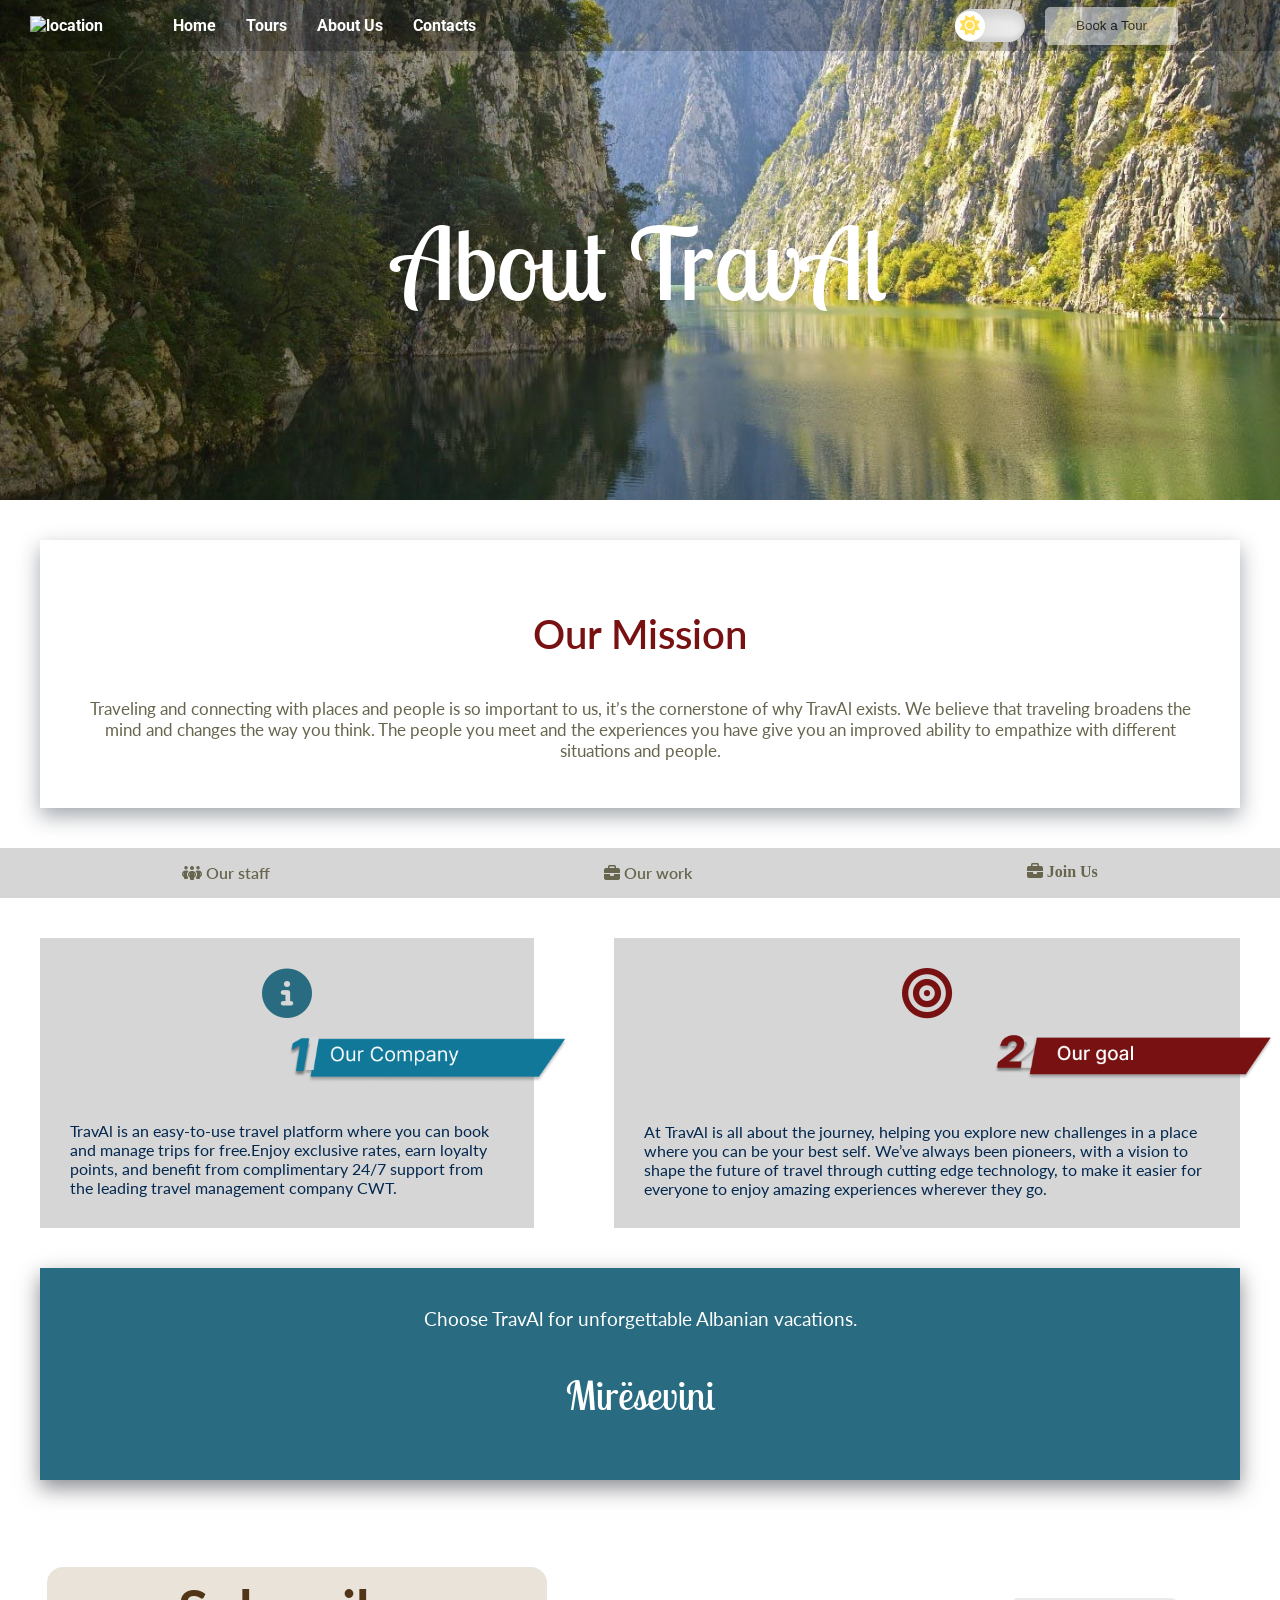
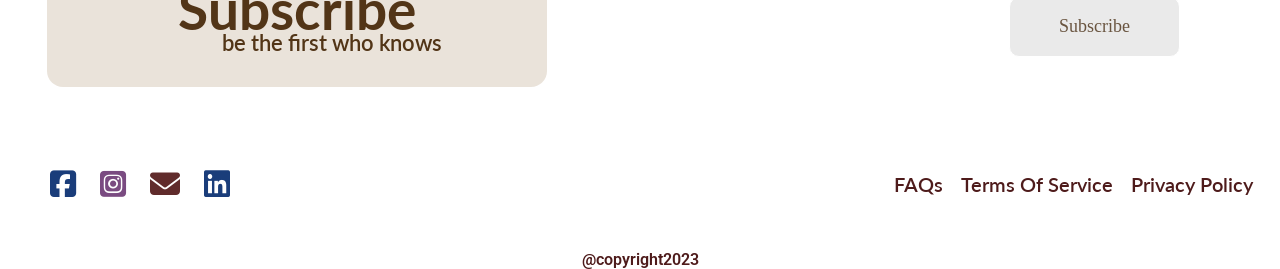
==== commit 48e3a681: "Merge pull request #3 from IlviCumani/main merge" ====
--- a/Views/aboutUs1.html
+++ b/Views/aboutUs1.html
@@ -3,6 +3,7 @@
   <head>
     <meta charset="UTF-8" />
     <meta name="viewport" content="width=device-width, initial-scale=1.0" />
+    <link rel="icon" href="../Images/Logo/FavLogo.png" />
     <title>About TravAl</title>
     <link rel="icon" href="../Images/Logo/FavLogo.png"/>
     <link rel="stylesheet" href="../css/Styling.css" />
@@ -15,9 +16,7 @@
       <header class="header">
         <nav class="navbar1">
           <div class="brand-titlee">
-            <a href="#"
-              ><img src="../Images/location.png" id="location" alt="location"
-            /></a>
+            <a href="./mapPage.html" id="mapBtn"><img src="../Images/location.png" id="location" alt="location"/></a>
           </div>
           <div class="elements">
             <ul>
@@ -42,25 +41,19 @@
             <div class="selected-langg"></div>
             <ul>
               <li>
-                <a id="en" class="lang-btn active" href="" language="english"
-                  >English</a
-                >
+                <a id="en" class="lang-btn active" href="" language="english">English</a>
               </li>
               <li>
                 <a id="de" class="lang-btn" href="" language="german">German</a>
               </li>
               <li>
-                <a id="it" class="lang-btn" href="" language="italian"
-                  >Italian</a
-                >
+                <a id="it" class="lang-btn" href="" language="italian">Italian</a>
               </li>
               <li>
                 <a id="fr" class="lang-btn" href="" language="french">French</a>
               </li>
               <li>
-                <a id="es" class="lang-btn" href="" language="espanol"
-                  >Espanol</a
-                >
+                <a id="es" class="lang-btn" href="" language="espanol">Espanol</a>
               </li>
             </ul>
           </div>
@@ -96,11 +89,11 @@
         </li>
         <li>
           <i class="fa-solid fa-briefcase fa-bounce"></i>
-          <a href="" id="work">Our work</a>
+          <a href="./ourWork.html" id="work">Our work</a>
         </li>
         <li id="join-us-icon">
           <i class="fa-solid fa-briefcase fa-bounce"></i>
-          <a href="#" id="join-us">Join us</a>
+          <span id="join-us">Join us</span>
         </li>
       </ul>
     </div>
@@ -134,7 +127,8 @@
       <p class="welcomeText">Mirësevini</p>
     </div>
     <div id="join-us-popup-container"></div>
-    <!-- -----------------------FOOTER------------------ -->
+    <div id="threeInOne-popup-container"></div>
+    <!-- ----------------------------------------FOOTER---------------------------- -->
     <div class="container2 summer-mode" id="c2">
       <div class="shore-part">
         <div class="sub summer-mode" id="sub">
@@ -145,37 +139,27 @@
       </div>
       <div class="shore2">
         <div class="socials">
-          <ul>
-            <li><i class="footer__icons fa-brands fa-square-facebook"></i></li>
-            <li>
-              <i
-                class="footer__icons fa-brands fa-square-instagram"
-                style="color: #7a4b81"
-              ></i>
-            </li>
-            <li><i class="footer__icons fa-solid fa-envelope"></i></li>
-            <li>
-              <i
-                class="footer__icons fa-brands fa-linkedin"
-                style="color: #1a3d7a"
-              ></i>
-            </li>
-          </ul>
-        </div>
-        <div class="others">
-          <a href="" id="f1">FAQs</a>
-          <a href="" id="f2">Terms of Service</a>
-          <a href="" id="f3">Privacy Policy</a>
-        </div>
+        <ul>
+          <li><i class="footer__icons fa-brands fa-square-facebook"></i></li>
+          <li><i class="footer__icons fa-brands fa-square-instagram" style="color: #7a4b81;"></i></li>
+          <li><i class="footer__icons fa-solid fa-envelope"></i></li>
+          <li><i class="footer__icons fa-brands fa-linkedin" style="color: #1a3d7a;"></i></li>
+        </ul>
       </div>
-      <hr style="border: 1px solid rgb(255, 255, 255)" />
+      <div class="others">
+        <span id="f1" class="popup-button">FAQs</span>
+        <span id="f2" class="popup-button">Terms of Service</span>
+        <span id="f3" class="popup-button">Privacy Policy</span>
+      </div>
+      </div>
+      <hr style="border:1px solid rgb(255, 255, 255);">
       <p class="cop">@copyright2023</p>
     </div>
 
-    <!-- <script src="../Controlls/script.js"></script> -->
-    <script src="../Controlls/load-join-us.js"></script>
-    <script src="../Controlls/temp.js"></script>
     <script src="../Controlls/header-Footer-Translation.js"></script>
     <script src="../Controlls/aboutUsTranslation.js"></script>
+    <script src="../Controlls/temp.js"></script>
+    <script src="../Controlls/load_threeInOne.js"></script>
+    <script src="../Controlls/load-join-us.js"></script>
   </body>
 </html>
--- a/css/Styling.css
+++ b/css/Styling.css
@@ -3,7 +3,7 @@
 @import url("https://fonts.googleapis.com/css2?family=ABeeZee&family=Lobster&display=swap");
 @import url("https://fonts.googleapis.com/css2?family=Lobster+Two&family=Montserrat:wght@400;600&family=Roboto:wght@100;400&family=Ubuntu&display=swap");
 @import url("https://cdnjs.cloudflare.com/ajax/libs/font-awesome/6.4.2/css/all.min.css");
-
+/* @import url("https://fonts.googleapis.com"); */
 
 /* -----------------------HEADER--------------------- */
 #location{
@@ -116,7 +116,7 @@
 }
 
 .lang-menuu ul li a {
-  width: 100px;
+  width: 120px;
   display: block;
   padding: 5px;
 }
@@ -520,6 +520,9 @@
   margin-left: auto; 
   margin-right: auto; 
 }
+#join-us{
+  font-weight: 650;
+}
 .ourMission{
   padding: 30px;
   margin: 40px;
@@ -911,13 +914,13 @@
 }
 
 .visit{
-  position: absolute; 
+  position: absolute;
   top: 70px;
-  right: 23%; 
-  color: aliceblue; 
-  font-family: 'Lobster', cursive; 
+  color: aliceblue;
+  font-family: 'Lobster', cursive;
   font-size: 40px;
   text-align: center;
+  width: 100%;
 }
 
 .cards:hover .text-div
@@ -1116,13 +1119,14 @@
 	border: none;
 	background: #828184aa;
 	padding: 6px 15px;
-	margin-top: 5px;
-    color: #fff;
+	margin-top: 25px;
+  color: #fff;
     
 }
 
 .carousel .carousel-item .more-btn:hover {
 	background: #8c5bff;
+  
 }
 
 .carousel .carousel-item .more-btn i {
@@ -1344,7 +1348,8 @@
   font-size:30px ;
   margin: 10px;
 }
-.others a:link{
+.others span{
+  cursor:pointer;
   text-decoration: none;
   color: rgb(78 27 27);
   font-weight: 600;
@@ -1352,10 +1357,10 @@
   font-size: 20px;
   font-family: 'Lato';
 }
-.others a:visited{
+/* .others a:visited{
   color:rgb(78, 27, 27);
-}
-.others a:hover{
+} */
+.others span:hover{
   background-color: rgb(128, 100, 66);
   border-radius: 10px;
   padding: 7px;
@@ -1416,15 +1421,16 @@
     background-position: center; */
   }
   
-  .others a{
+  .others span{
     display: list-item;
     list-style: none;
     text-align: center;
     row-gap: 10px;
-  }
-  .others a:link{
     font-size: 18px;
   }
+  /* .others span:link{
+    font-size: 18px;
+  } */
   .others{
     margin: 0;
   }
@@ -1587,13 +1593,11 @@
   margin-bottom: 1px;
 }
 
-hr{
+.hr-tours{
   width: 60%;
-}
-.titlee{
-  margin-top: 0!important;
-  margin-bottom: 0!important;
-}
+    margin-top: 0;
+}
+
 
 .price{
   font-family: 'ABeeZee',sans-serif;
@@ -1619,23 +1623,12 @@
   cursor: pointer;
 }
 .price-div{
-  /* width: 120px;
-  height: 70px;
-  bottom: 0px;
-  position: relative; */
   
   width: 120px;
   height: 57px;
   bottom: 0px;
   position: relative;
-  /* display: flex;
-  height: 38px;
-  width: 53px;
-  background-color: aliceblue;
- 
-  border-radius: 50%;
-  flex-direction: row;
-  margin-right: 0; */
+
 
 }
 #closing-x
@@ -1669,12 +1662,6 @@
    display: none;
    flex-direction: column;
    color: #F0E1BA;
-  /*flex-direction: row;
-  background-color: #115f223f; 
-  box-shadow: 5px 5px 5px #527c527d;
-  margin-top: 20px;
-  margin-bottom: 20px;
-  margin-left: 10px; */
 }
 .filter-p{
  font-family: 'ABeeZee', sans-serif;
@@ -1691,11 +1678,6 @@
 #categories-form{
   padding: 5px;
 }
-/* 
-
-#filter-categories{
-  margin: 16px;
-}*/
 
 .days-form{
 display: none;
@@ -1911,6 +1893,8 @@
 
   #nextDates, #itinerary{
     display: inline ;
+    
+    margin-left: 20px;
   }
 
   h5{
@@ -2049,6 +2033,15 @@
   }
 
 
+  @media screen and (max-width:500px)
+  {
+
+    #small-descr{
+      font-size: 20px;
+      top: 50%;
+    }
+  }
+
 
 
 
@@ -2059,6 +2052,13 @@
   margin: 0;
   background-image: none!important;
   background-color: rgba(67, 68, 72, 1);
+}
+
+.our-work-container2{
+  background-color: #999999;
+  background-image: none;
+  position: relative;
+  top: 300px;
 }
 
 #main-img-ourWork{
@@ -2373,4 +2373,793 @@
       font-size: 25px;
   }
 
+}
+/* ------------------ CONTACT PAGE ------------------ */
+/*------------------- contact hero section -----------------------*/
+.contact-msg-container{
+  display: flex;
+  background-color: rgba(217, 217, 217, 0.8);
+  border-radius: 40px;
+}
+
+.contact-msg-img-container{
+  width: fit-content;
+  height: 390px;
+  padding-right: 50px;
+}
+
+.contact-msg-img-container img{
+  width: 100%;
+  height: 100%;
+}
+
+.contact-msg{
+  display: flex;
+  flex-direction: column;
+  padding-left: 30px;
+}
+
+.contact-msg h1{
+  font-family: "Lobster Two", cursive;
+  font-size: 96px;
+
+}
+
+.contact-msg span{
+  font-family: "ABeeZee", sans-serif;
+  font-size: 32px;
+  justify-self: center;
+  margin-top: 35px;
+}
+
+.contact-hero{
+  background-image: url("../Images/ContactPageImg/palm\ trees.jpeg");
+  background-position: center;
+  background-size: cover;
+  background-repeat: no-repeat;
+  height: 90vh;
+  display: flex;
+  justify-content: center;
+  align-items: center;
+}
+
+
+@media screen and (max-width: 1148px) {
+  .contact-msg-container{
+      padding: 0px 50px;
+  }
+
+  .contact-msg-img-container{
+      width: 100%;
+      height: 300px;
+      padding-right: 0px;
+  }
+
+  .contact-msg{
+      padding-left: 0px;
+  }
+
+  .contact-msg h1{
+      font-size: 60px;
+      text-align: center;
+  }
+
+  .contact-msg span{
+      font-size: 24px;
+  }
+  
+}
+
+@media screen and (max-width: 767px) {
+  .contact-msg span{
+      text-align: center;
+      padding: 15px 20px;
+  }
+
+  .contact-msg h1{
+      font-size: 45px;
+  }
+}
+
+/* -----------------------contact card---------------------- */
+
+.red-icon {
+  color: rgba(255, 0, 0, 0.477);
+}
+
+.content-container{
+  width: 100%;
+  height: 500px;
+  position: relative;
+}
+
+.content-container img,
+.content-container iframe{
+  width: 100%;
+  height: 100%;
+  border-radius: 30px;
+}
+
+.contact-method-text-container{
+  position: absolute;
+  bottom: 0;
+  background-color: rgba(79, 75, 75, 0.9);
+  width: 100%;
+  border-radius: 0 0 30px 30px;
+  display: flex;
+  flex-direction: column;
+  justify-content: center;
+  align-items: center;
+  color: #fff;
+  padding: 10px 0px;
+}
+
+.contact-method-text-container #phone-contact-text{
+  align-items: center;
+}
+
+.contact-card{
+  width: 100%;
+  height: 500px;
+  display: flex;
+  flex-direction: column;
+  justify-content: center;
+  align-items: center;
+  margin-bottom: 60px;
+  margin-top: -40px;
+}
+
+.contact-card:hover{
+  margin-top: -60px;
+  transition: 0.5s;
+}
+
+#contact-method-section{
+  background: linear-gradient(
+      to bottom,
+      rgba(0, 0, 0, 1) 35%,
+      rgba(13, 46, 79, 1)90%,
+      rgba(48, 66, 96, 0)100%
+  );
+  background-blend-mode: multiply;
+  position: relative;
+  z-index: 1;
+}
+
+.dark-map{
+  filter: invert(100%) hue-rotate(180deg);
+  background-color: #1c1c1c;
+}
+
+/* .contact-method-text{
+  color: greenyellow;
+} */
+
+@media screen and (max-width: 350px) {
+ .contact-card{
+  height: 400px;
+ }
+
+ .content-container{
+  height: 400px;
+ }
+
+  .contact-method-text{
+      /* color: blue; */
+      font-size: 17px;
+ }
+
+ .red-icon{
+  font-size: 20px;
+ }
+}
+
+
+/*-------------------- contact form ----------------------*/
+
+#contact-form-section{
+  margin-top: -105px;
+}
+
+.form-container{
+  background-image: url("../Images/ContactPageImg/camping.jpeg");
+  background-position: center;
+  background-size: cover;
+  background-repeat: no-repeat;
+  padding-top: 85px;
+  padding-bottom: 85px;
+}
+
+.contact-form-title{
+  font-family: "ABeeZee", sans-serif;
+  font-size: 2.5rem;
+  font-weight: 600;
+  margin-bottom:110px;
+  margin-top: 100px;
+  color: white;
+  
+}
+
+.contact-form-input-field{
+  margin: 65px 0;
+  padding: px 0;
+}
+
+.contact-form-input-field .form-control{
+  margin-top: 30px;
+  padding: 15px 15px;
+  font-size: 25px;
+  font-family: "ABeeZee", sans-serif;
+  border-radius: 10px;
+}
+
+.contact-form-input-field .form-control:focus{
+  border: 2px solid #c3810e;
+  box-shadow: 0 0 4px orange;
+}
+
+.center-button button{
+  width: 100%;
+  border: none;
+  color: white;
+  font-size: 35px;
+  font-family: "ABeeZee", sans-serif;
+  border-radius: 10px;
+  padding: 15px 0;
+  margin-bottom: 30px;
+}
+
+.center-button button:hover{
+  background-color: #c3810e;
+  transition: 0.5s;
+}
+
+.center-button button:focus{
+  background-color: #0e56c3;
+}
+
+.form-input-field .form-control::placeholder{
+  color: rgba(161, 158, 158, 1);
+  font-size: 25px;
+  font-family: "ABeeZee", sans-serif;
+}
+
+.disabled{
+  background-color: #ccc;
+  cursor: not-allowed;
+  &&:hover{
+      background-color: #ccc;
+  }
+}
+
+.disabled:hover{
+  background-color: #ccc;
+}
+
+.enabled{
+  background-color: rgba(218, 137, 16, 0.48);
+  cursor: pointer;
+}
+
+
+@media screen and (max-width: 991px) {
+  #contact-form-section{
+      margin-top: -135px;
+  }
+
+  .form-input-field{
+      margin: 25px 0;
+      padding: px 0;
+  }
+}
+
+/* -------------------------join us form ------------------*/
+.join-us-popup-container{
+  background-color: rgba(216, 216, 216, 1);
+  padding: 50px;
+  text-align: center;
+  border-radius: 30px;
+  border: 3px solid #296C81;
+  max-width: 800px;
+  margin: auto;
+  margin-top: 50px;
+}
+
+.join-popup-title h1{
+  font-family: "Lobster Two", cursive;
+  font-size: 60px;
+  margin-bottom: 30px; 
+}
+
+.join-popup-title h3{
+  font-family: "ABeeZee", sans-serif;
+  font-size: 30px;
+  margin-bottom: 30px; 
+}
+
+
+.join-us-form{
+  margin-top: 10px;
+}
+
+.join-us-form input:not([type="file"]){
+  padding: 20px 15px;
+  margin-bottom: 40px;
+  border-radius: 15px;
+
+  &&::placeholder{
+      font-size: 20px;
+      color: rgba(141, 141, 141, 1);
+  }
+}
+
+.join-us-form input:focus{
+  outline: none;
+  border: 2px solid #1A5164;
+  box-shadow: 0 0 4px #296C81;
+}
+
+.join-us-form input[type="file"]{
+  /* font-size: 15px;
+  border-radius: 19px;
+  margin-bottom: 40px; */
+  display: none;
+
+  /* &&::-webkit-file-upload-button{
+      background-color: #296C81;
+      color: #E8E8E8;
+      padding: 10px 21px;
+      cursor: pointer;
+      font-size: 20px;
+      height: 70px;
+      &&:hover{
+          background-color: rgba(26, 81, 100, 1);
+          transition: 0.5s;
+      }
+  } */
+}
+
+#join-us-file-label{
+  background-color: #fff;
+  color: rgba(141, 141, 141, 1);
+  padding: 10px 21px;
+  cursor: pointer;
+  font-size: 20px;
+  height: 70px;
+  border-radius: 19px;
+  margin-bottom: 40px;
+  display: flex;
+  align-items: center;
+  justify-content: flex-start;
+
+} 
+
+#join-submit-button{
+  color: #E8E8E8;
+  width: 100%;
+  height: 70px;
+  border-radius: 20px;
+  border: none;
+  font-size: 20px;
+  cursor: pointer;
+}
+
+#join-submit-button:hover{
+  
+  box-shadow: 0px 0px 10px rgba(0,0,0,0.5);
+  transition: 0.5s;
+}
+
+#join-submit-button:focus{
+  background-color: rgb(86, 207, 247);
+  transition: 0.5s;
+  box-shadow: 0px 0px 10px rgba(0,0,0,0.5);
+}
+
+#join-us-popup{
+  position: fixed;
+  z-index: 100;
+  left: 0;
+  top: 0;
+  width: 100%;
+  height: 100%;
+  overflow: auto;
+  background-color: rgba(0,0,0,0.4);
+  
+}
+
+.inactive-popup{
+  display: none;
+}
+
+.active-join-us-btn{
+  background-color: #296C81;
+
+  &&:hover{
+      background-color: rgba(26, 81, 100, 1);
+  }
+}
+
+.inactive-join-us-btn{
+  background-color: #ccc;
+  cursor: not-allowed;
+
+  &&:hover{
+      background-color: #ccc;
+  }
+}
+
+
+/* -------------------- WInter MODE----------------------  */
+.winter-mode{
+  &&.contact-hero{
+      background-image: url("../Images/ContactPageImg/WinterForest.jpg");
+  }
+
+  &&#contact-method-section{
+      background: linear-gradient(
+          to bottom,
+          rgba(153, 164, 220, 1) 40%,
+          rgba(37, 46, 88, 1) 70%,
+          rgba(20, 23, 38, 1)95%,
+          rgba(20, 23, 38, 0.17)
+      );
+  }
+
+  &&.form-container{
+      background-image: url("../Images/ContactPageImg/WinterCAMPING.jpeg");
+  }
+
+  &&#seasonal_vacation{
+      background-color: rgba(153, 164, 220, 0.7);
+      cursor: pointer;
+  }
+
+  && .enabled{
+      background-color: rgba(153, 164, 220, 0.7);
+      cursor: pointer;
+
+      &&:hover{
+          background-color: rgba(153, 164, 220, 1);
+      }
+  }
+ 
+  &&.IndexTitle{
+      background-image: url("../Images/winter.jpeg");
+  }
+
+  &&.titlee{
+      background-image: url("../Images/aboutUsWinter.jpg");
+  }
+
+
+  /* -------------TOGGLE BUTTON------------------ */
+  &&.btnn{
+    box-shadow: inset 0 8px 60px rgba(0,0,0, .3), 
+                inset 8px 0  8px rgba(0,0,0, .3),
+                inset 0 -4px 4px rgba(0,0,0, .3);
+  }
+  &&.btnn__indicator{
+    transform: translateX(50px);
+    background-color: #2b2b2b;
+    box-shadow: 0 8px 40px rgba(0,0,0, .3);
+  }
+  
+  &&.btnn__icon{
+    color:#fff;
+  }
+
+  @media screen and (min-width:850px) {
+    &&.btnn__indicator{
+      transform: translateX(40px);
+    }
+  }
+
+  @media screen and (max-width:600px){
+    &&.btnn__indicator{
+      transform: translateX(0);
+      background-color: var(--dark-color);
+      box-shadow: 0 8px 40px rgba(0,0,0, .3);
+    }
+  }
+
+  /* ------------------FOOTER------------------- */
+  &&.container2{
+    background-image: url("../Images/snow.jpg");
+  }
+  &&.sub{
+    background-color: rgba(153, 164, 220, 0.3);
+  }
+
+
+  /*------------------------INDEX PAGE CARDS------------------------*/
+  &&.text-div{
+    background-color: #b7bfe6;
+  }
+
+  &&.horizontal-text-div{
+    background-color: #b7bfe6;
+  }
+
+  &&#more-div{
+    background-color: #b7bfe6;
+  }
+  /*------------------------TOURS PAGE------------------------*/
+  &&.tours-bg{
+    background-color:rgb(192 206 218);
+  
+  }
+}
+
+/* ----------------------------ThreeInOnePage---------------------- */
+.co{
+  background-color: rgba(216, 216, 216, 1);
+    padding: 50px;
+    text-align:left;
+    border-radius: 30px;
+    border: 3px solid #296C81;
+    max-width: 800px;
+    margin: auto;
+    margin-top: 50px;
+}
+.choseTrip{
+  margin-top: 8px;
+  padding: 15px;
+  color: #296C81;
+  font-family: 'Lato';
+  background-color: #3a829e56;
+}
+#faqp1{
+  /* text-align: center; */
+  font-family: 'Lato';
+  font-size: 18px;
+  color: #296C81;
+  font-weight: 600;
+}
+.serviceTitle, .policyTitle{
+  text-align: center;
+  font-family: 'Lato';
+  margin-top: 25px;
+  color: #265a6e;
+  background-color: rgba(176, 181, 106, 0.573);
+  border-radius: 10px;
+  padding: 20px;
+}
+.cookies, .security, .qAnda{
+  color: #555555;
+  font-family: 'Lato';
+}
+
+/* --------------map--------------- */
+#map-section{
+  background-color: #F0E1BA;
+  /* width: 100%; */
+  display: flex;
+  justify-content: center;
+  align-items: center;
+  
+}
+
+.map{
+  width: 100%;
+  height: 100%;
+  display: block;
+}
+
+#map-svg{
+  width: 100%;
+  height: 100%;
+  display: block;
+  
+}
+
+.map-city{
+  fill: #579BD3;
+  stroke: #fff;
+  stroke-width: 5px;
+  transition: all 0.3s ease-in-out;
+
+  &&:hover{
+      fill: #3394e7;
+  }
+}
+
+.location-cards-container{
+  width: 100%;
+  max-height: 100vh;
+  overflow-y: scroll;
+  display: flex;
+  flex-wrap: wrap;
+  justify-content: center;
+  align-items: center;
+  background-color: rgba(0, 0, 0, .4);
+}
+
+@media screen and (max-width: 768px) {
+  #map-svg{
+      width: 100%;
+      height: 100%;
+      display: block;
+      margin-top: 6vh;
+      margin-bottom: 45px;
+  }
+
+}
+
+/* --------------------- Map styles ---------------------  */
+.map-location-card{
+  margin: 30px;
+  display: flex;
+  flex-direction: column;
+  justify-content: center;
+  align-items: center;
+  width: fit-content;
+  position: relative;  
+  
+  &&:hover{
+      && .map-location-card-place-ancor{
+          display: flex;
+      }
+  }
+}
+
+.map-location-card-img-container{
+  max-width: 400px;
+  max-height: 400px;
+  
+  && img{
+      width: 100%;
+      height: 100%;
+      min-height: 300px;
+      object-fit: cover;
+      border-radius: 20px;
+  }
+}
+
+.map-location-card-information-container{
+  width: 100%;
+  display: flex;
+  flex-direction: column;
+  justify-content: center;
+  align-items: center;
+  background-color: rgba(0, 0, 0, .8);
+  padding: 18px;
+  position: absolute;
+  bottom: 0;
+  left: 0;
+  border-radius: 0 0 20px 20px;
+  transition: .9s ease;
+
+  && .map-location-card-place-name{
+      font-size: 1.4rem;
+      font-weight: bold;
+      color: white;
+  }
+
+  && .map-location-card-place-ancor{
+      display: none;
+      width: 100%;
+      justify-content: center;
+      && a{
+          text-decoration: none;
+          text-align: center;
+          color: white;
+          font-size: 1rem;
+          padding:10px 20px;
+          width: 45%;
+          margin: 13px;
+          background-color: #579BD3;
+          border-radius: 10px;
+          transition: all .3s ease-in-out;
+
+          &&:hover{
+              background-color: #3394e7;
+          }
+      }
+  }
+
+
+}
+
+.map-location-card-place-rating .material-symbols-outlined{
+  font-variation-settings:
+  'FILL' 1,
+  'wght' 400,
+  'GRAD' 0,
+  'opsz' 48;
+  font-size: 1.5rem;
+  color: rgb(223, 219, 25);
+}
+
+.clicked-city{
+  fill: rgb(255, 181, 44);
+
+  &&:hover{
+      fill: orange;
+  }
+}
+
+circle{
+  fill: red;
+  stroke: white;
+  stroke-width: 5px;
+  transition: all 0.3s ease-in-out;
+}
+
+.map-location-text{
+  font-size: 45px;
+  fill: black;
+  font-weight: bold;
+
+}
+
+
+@media screen and (max-width: 300px) {
+  .map-location-card{
+      margin:10px 0;
+  }
+
+  .map-location-card-information-container{
+      && .map-location-card-place-name{
+          font-size: 13px;
+      }
+
+      && .map-location-card-place-ancor{
+          && a{
+              font-size: 10px;
+              padding: 5px 6px;
+              width: 80px;
+              margin: 5px;
+          }
+      }
+  }
+}
+
+@media screen and (max-width: 450px){
+  .map-location-card-information-container{
+
+      && .map-location-card-place-ancor{
+          && a{
+              font-size: 10px;
+              padding: 5px 6px;
+              width: 80px;
+              margin: 5px;
+          }
+      }
+  }
+}
+
+@media screen and (max-width: 1200px) and (min-width: 992px){
+  .map-location-card-information-container{
+
+    && .map-location-card-place-ancor{
+        && a{
+            font-size: 10px;
+            padding: 10px 12px;
+            width: 45%;
+            margin: 5px;
+        }
+    }
+  }
+  
+}
+
+
+
+
+
+
+#threeinone{
+  position: fixed;
+  z-index: 100;
+  left: 0;
+  top: 0;
+  width: 100%;
+  height: 100%;
+  overflow: auto;
+  background-color: rgba(0, 0, 0, 0.584);
+}
+
+.accordion-button{
+  font-weight: bold;
 }
--- a/css/wintermode.css
+++ b/css/wintermode.css
@@ -25,6 +25,10 @@
     && .enabled{
         background-color: rgba(153, 164, 220, 0.7);
         cursor: pointer;
+
+        &&:hover{
+            background-color: rgba(153, 164, 220, 1);
+        }
     }
    
     &&.IndexTitle{
@@ -83,11 +87,14 @@
     &&.horizontal-text-div{
       background-color: #b7bfe6;
     }
+
+    &&#more-div{
+      background-color: #b7bfe6;
+    }
     /*------------------------TOURS PAGE------------------------*/
     &&.tours-bg{
       background-color:rgb(192 206 218);
     
     }
+}
 
-    
-}
